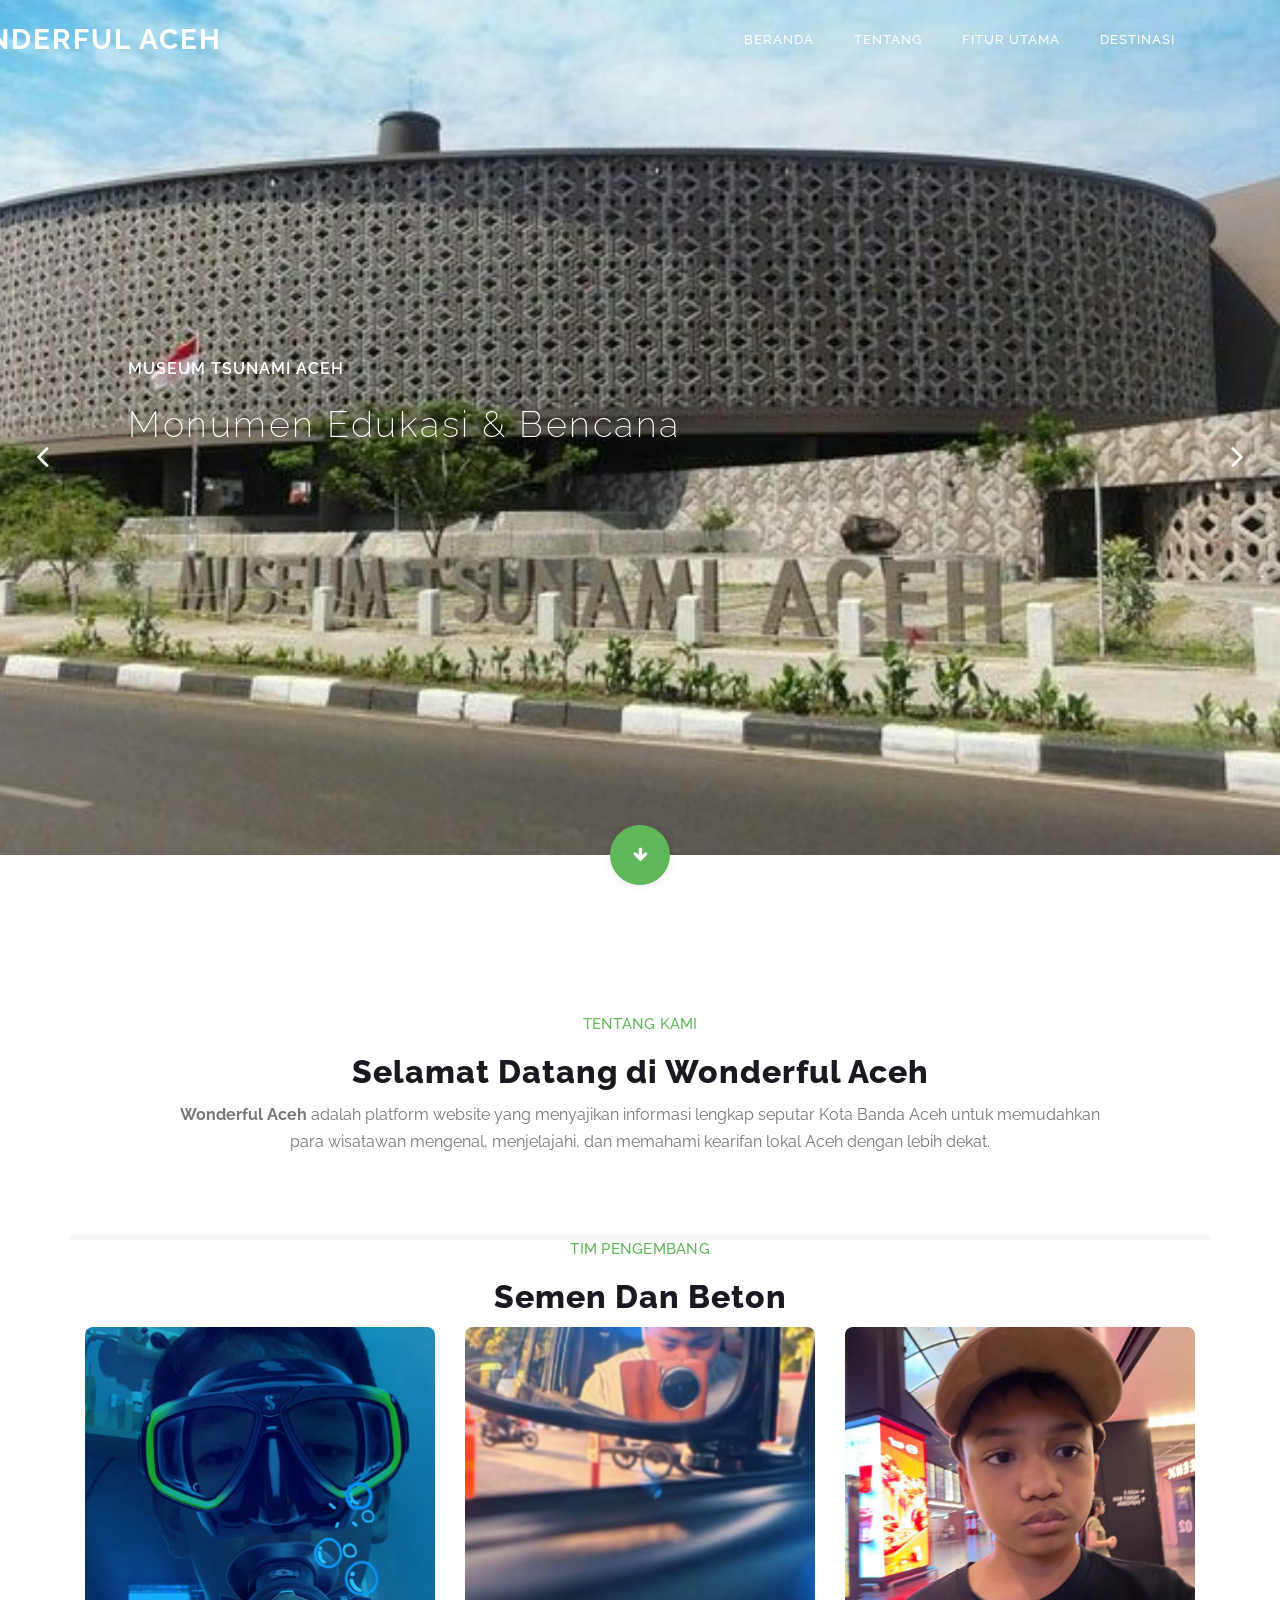
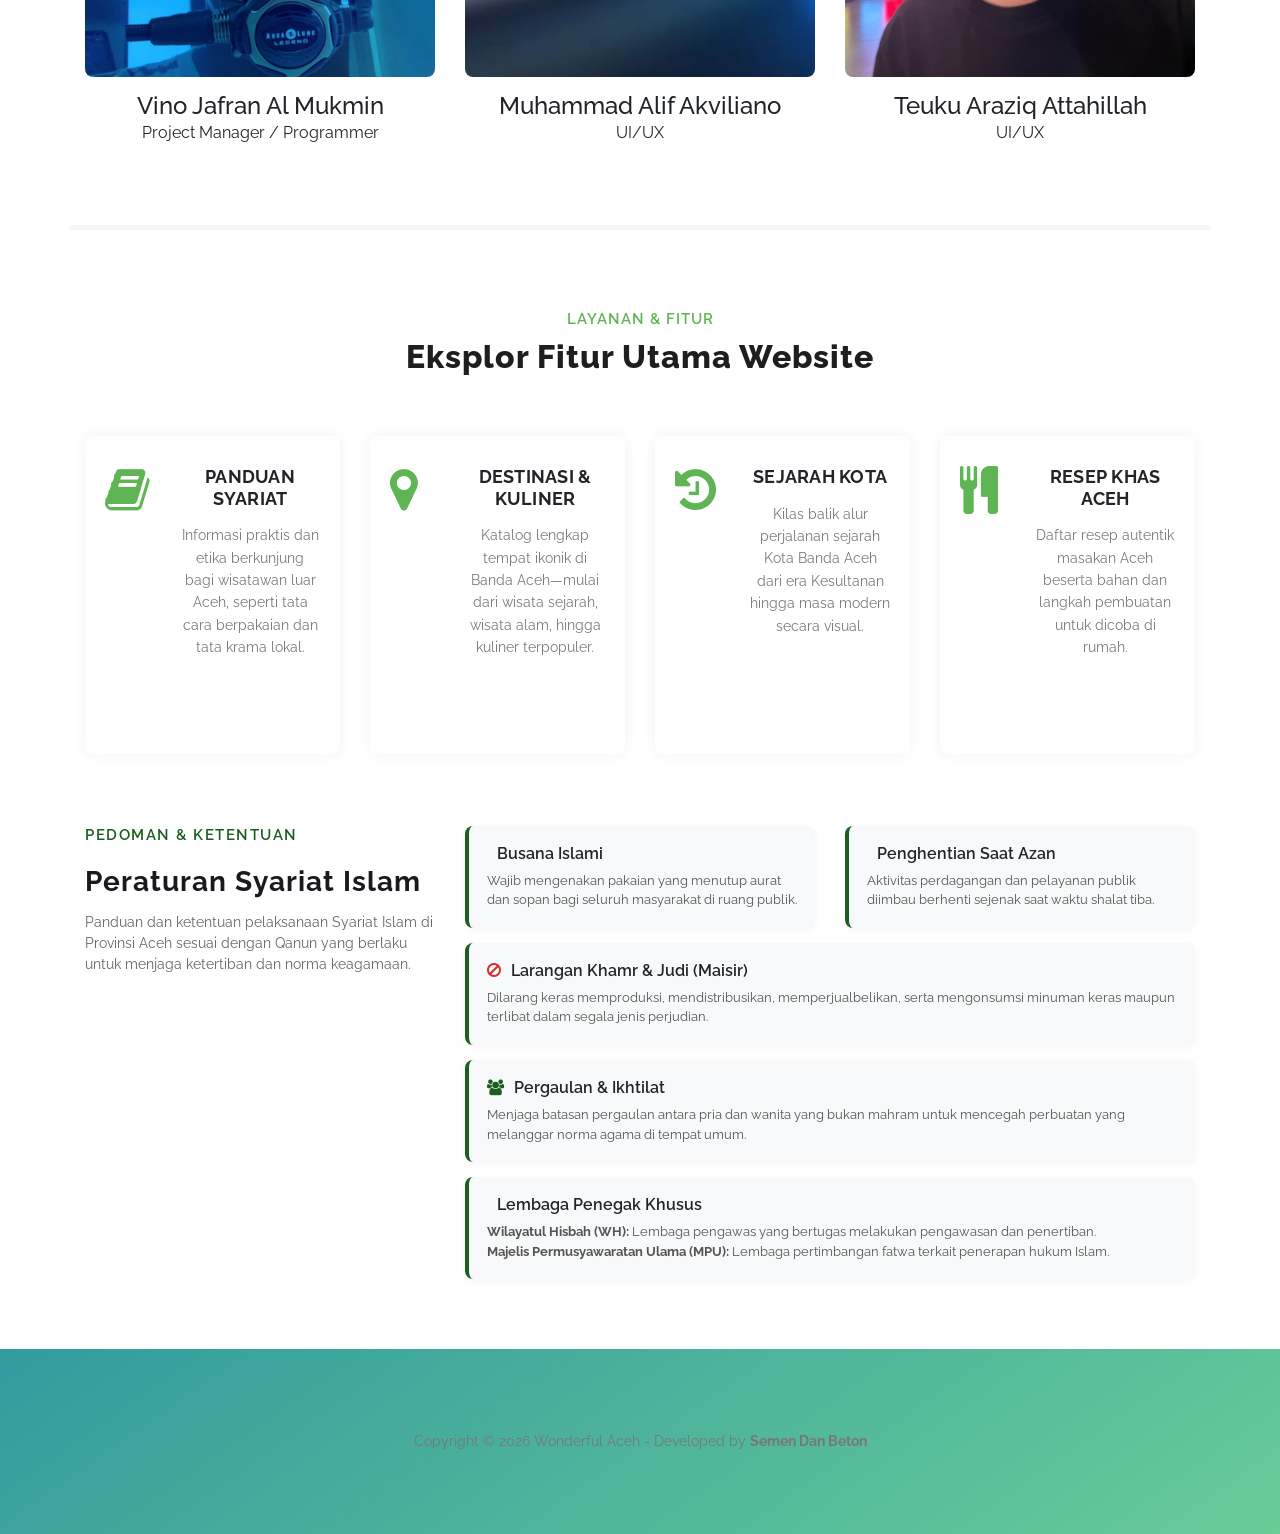
==== templatemo_543_breezed/index.html @ d7847ac1 "wonderfull-aceh" ====
<!DOCTYPE html>
<html lang="id">

  <head>
    <meta charset="utf-8">
    <meta name="viewport" content="width=device-width, initial-scale=1, shrink-to-fit=no">
    <meta name="description" content="Platform informasi pariwisata, sejarah, dan kearifan lokal Kota Banda Aceh.">
    <meta name="author" content="Semen Dan Beton">
    <link href="https://fonts.googleapis.com/css?family=Raleway:100,200,300,400,500,600,700,800,900&display=swap" rel="stylesheet">

    <title>Wonderful Aceh - Indonesia</title>

    <!-- Additional CSS Files -->
    <link rel="stylesheet" type="text/css" href="assets/css/bootstrap.min.css">
    <link rel="stylesheet" type="text/css" href="assets/css/font-awesome.css">
    <link rel="stylesheet" href="assets/css/templatemo-breezed.css">
    <link rel="stylesheet" href="assets/css/owl-carousel.css">
    <link rel="stylesheet" href="assets/css/lightbox.css">
  </head>
    
  <body>
    
    <!-- ***** Preloader Start ***** -->
    <div id="preloader">
        <div class="jumper">
            <div></div>
            <div></div>
            <div></div>
        </div>
    </div>  
    <!-- ***** Preloader End ***** -->
    
    <!-- ***** Header Area Start ***** -->
    <header class="header-area header-sticky">
        <div class="container">
            <div class="row">
                <div class="col-12">
                    <nav class="main-nav">
                        <!-- ***** Logo Start ***** -->
                        <a href="index.html" class="logo">
                            WONDERFUL ACEH
                        </a>
                        <!-- ***** Logo End ***** -->

                        <!-- ***** Nav Start ***** -->
                        <ul class="nav">
                            <li class="scroll-to-section"><a href="#top" class="active">Beranda</a></li>
                            <li class="scroll-to-section"><a href="#about">Tentang</a></li>
                            <li class="scroll-to-section"><a href="#features">Fitur Utama</a></li>
                            <li class="scroll-to-section"><a href="#projects">Destinasi</a></li>
                        </ul>        
                        <a class='menu-trigger'>
                            <span>Menu</span>
                        </a>
                        <!-- ***** Nav End ***** -->
                    </nav>
                </div>
            </div>
        </div>
    </header>
    <!-- ***** Header Area End ***** -->

    <!-- ***** Main Banner Area Start ***** -->
    <div class="main-banner header-text" id="top">
        <div class="Modern-Slider">
          <!-- Item 1 -->
          <div class="item">
            <div class="img-fill">
                <img src="assets/images/musium tsunami.jpg" alt="Museum Tsunami Aceh">
                <div class="text-content">
                  <h3>Museum Tsunami Aceh</h3>
                  <h5>Monumen Edukasi & Bencana</h5>
                </div>
            </div>
          </div>
          <!-- Item 2 -->
          <div class="item">
            <div class="img-fill">
                <img src="assets/images/Pulau Weh (1).jpg" alt="Wisata Bahari Aceh">
                <div class="text-content">
                  <h3>Pesona Bahari</h3>
                  <h5>Keindahan Alam Serambi Mekkah</h5>
                </div>
            </div>
          </div>
          <!-- Item 3 -->
          <div class="item">
            <div class="img-fill">
                <img src="assets/images/Masjid-Raya-Baiturrahman-Aceh.jpg" alt="Masjid Raya Baiturrahman">
                <div class="text-content">
                  <h3>Masjid Raya Baiturrahman</h3>
                  <h5>Ikon Sejarah & Wisata Religi</h5>
                </div>
            </div>
          </div>
        </div>
    </div>
    <div class="scroll-down scroll-to-section"><a href="#about"><i class="fa fa-arrow-down"></i></a></div>
    <!-- ***** Main Banner Area End ***** -->

    <!-- ***** About Area Starts ***** -->
    <section class="section" id="about">
        <div class="container">
            <div class="row">
                <div class="col-lg-10 col-md-10 col-xs-12 offset-lg-1 offset-md-1">
                    <div class="right-text-content" style="text-align: center;">
                        <div class="section-heading">
                            <h6>Tentang Kami</h6>
                            <h2>Selamat Datang di Wonderful Aceh</h2>
                        </div>
                        <p><strong>Wonderful Aceh</strong> adalah platform website yang menyajikan informasi lengkap seputar Kota Banda Aceh untuk memudahkan para wisatawan mengenal, menjelajahi, dan memahami kearifan lokal Aceh dengan lebih dekat.</p>
                    </div>
                </div>
            </div>
        </div>

         <div class="container">
        <div class="row">
            <div class="col-lg-12">
                <div class="section-heading text-center">
                    <h6>Tim Pengembang</h6>
                    <h2>Semen Dan Beton</h2>
                </div>
            </div>
            
            <!-- Member 1 -->
            <div class="col-lg-4 col-md-4 col-sm-12">
                <div class="team-item text-center">
                    <div class="team-thumb">
                        <img src="assets/images/vino1.jpg" alt="Vino Jafran Al Mukmin">
                    </div>
                    <div class="team-content" style="margin-top: 15px;">
                        <h4>Vino Jafran Al Mukmin</h4>
                        <span>Project Manager / Programmer</span>
                    </div>
                </div>
            </div>

            <!-- Member 2 -->
            <div class="col-lg-4 col-md-4 col-sm-12">
                <div class="team-item text-center">
                    <div class="team-thumb">
                        <img src="assets/images/alif.jpg" alt="Muhammad Alif Akviliano">
                    </div>
                    <div class="team-content" style="margin-top: 15px;">
                        <h4>Muhammad Alif Akviliano</h4>
                        <span>UI/UX </span>
                    </div>
                </div>
            </div>

            <!-- Member 3 -->
            <div class="col-lg-4 col-md-4 col-sm-12">
                <div class="team-item text-center">
                    <div class="team-thumb">
                        <img src="assets/images/araziq.jpg" alt="Teuku Araziq Attahillah">
                    </div>
                    <div class="team-content" style="margin-top: 15px;">
                        <h4>Teuku Araziq Attahillah</h4>
                        <span>UI/UX</span>
                    </div>
                </div>
            </div>

        </div>
    </div>

    </section>
    <!-- ***** About Area Ends ***** -->

    <!-- ***** Features Section Start ***** -->
   <!-- ***** Features Section Start ***** -->
<section class="section" id="features" style="padding: 80px 0;">
    <div class="container">
        <!-- Judul Seksi -->
        <div class="row">
            <div class="col-lg-12">
                <div class="section-heading text-center" style="margin-bottom: 60px;">
                    <h6 style="color: #5fb454; text-transform: uppercase; font-weight: 600; letter-spacing: 1px;">LAYANAN & FITUR</h6>
                    <h2 style="font-size: 32px; font-weight: 800; color: #1e1e1e; margin-top: 10px;">Eksplor Fitur Utama Website</h2>
                </div>
            </div>
        </div>
        
        <!-- Kartu Fitur -->
        <div class="row">
            <!-- Fitur 1 -->
            <div class="col-lg-3 col-md-6 col-sm-12" style="margin-bottom: 30px;">
                <div class="features-item text-center" style="background: #fff; padding: 30px 20px; border-radius: 8px; box-shadow: 0px 0px 15px rgba(0,0,0,0.05); height: 100%;">
                    <div class="features-icon" style="margin-bottom: 20px;">
                        <i class="fa fa-book fa-3x" style="color: #5fb454;"></i>
                    </div>
                    <div class="features-content">
                        <h4 style="font-size: 18px; font-weight: 700; margin-bottom: 15px;">PANDUAN SYARIAT</h4>
                        <p style="font-size: 14px; color: #7a7a7a; line-height: 1.6;">Informasi praktis dan etika berkunjung bagi wisatawan luar Aceh, seperti tata cara berpakaian dan tata krama lokal.</p>
                    </div>
                </div>
            </div>

            <!-- Fitur 2 -->
            <div class="col-lg-3 col-md-6 col-sm-12" style="margin-bottom: 30px;">
                <div class="features-item text-center" style="background: #fff; padding: 30px 20px; border-radius: 8px; box-shadow: 0px 0px 15px rgba(0,0,0,0.05); height: 100%;">
                    <div class="features-icon" style="margin-bottom: 20px;">
                        <i class="fa fa-map-marker fa-3x" style="color: #5fb454;"></i>
                    </div>
                    <div class="features-content">
                        <h4 style="font-size: 18px; font-weight: 700; margin-bottom: 15px;">DESTINASI & KULINER</h4>
                        <p style="font-size: 14px; color: #7a7a7a; line-height: 1.6;">Katalog lengkap tempat ikonik di Banda Aceh—mulai dari wisata sejarah, wisata alam, hingga kuliner terpopuler.</p>
                    </div>
                </div>
            </div>

            <!-- Fitur 3 -->
            <div class="col-lg-3 col-md-6 col-sm-12" style="margin-bottom: 30px;">
                <div class="features-item text-center" style="background: #fff; padding: 30px 20px; border-radius: 8px; box-shadow: 0px 0px 15px rgba(0,0,0,0.05); height: 100%;">
                    <div class="features-icon" style="margin-bottom: 20px;">
                        <i class="fa fa-history fa-3x" style="color: #5fb454;"></i>
                    </div>
                    <div class="features-content">
                        <h4 style="font-size: 18px; font-weight: 700; margin-bottom: 15px;">SEJARAH KOTA</h4>
                        <p style="font-size: 14px; color: #7a7a7a; line-height: 1.6;">Kilas balik alur perjalanan sejarah Kota Banda Aceh dari era Kesultanan hingga masa modern secara visual.</p>
                    </div>
                </div>
            </div>

            <!-- Fitur 4 -->
            <div class="col-lg-3 col-md-6 col-sm-12" style="margin-bottom: 30px;">
                <div class="features-item text-center" style="background: #fff; padding: 30px 20px; border-radius: 8px; box-shadow: 0px 0px 15px rgba(0,0,0,0.05); height: 100%;">
                    <div class="features-icon" style="margin-bottom: 20px;">
                        <i class="fa fa-cutlery fa-3x" style="color: #5fb454;"></i>
                    </div>
                    <div class="features-content">
                        <h4 style="font-size: 18px; font-weight: 700; margin-bottom: 15px;">RESEP KHAS ACEH</h4>
                        <p style="font-size: 14px; color: #7a7a7a; line-height: 1.6;">Daftar resep autentik masakan Aceh beserta bahan dan langkah pembuatan untuk dicoba di rumah.</p>
                    </div>
                </div>
            </div>

        </div>
    </div>
</section>
<!-- ***** Features Section End ***** -->      
    <!-- ***** Features Section End ***** -->

    <!-- ***** Team Section Starts ***** -->
   <!-- ***** Team Section Starts ***** -->
<section class="section" id="team">
   
</section>
<!-- ***** Team Section Ends ***** -->
    <!-- ***** Team Section Ends ***** -->
    
   
    <!-- ***** Peraturan Syariat Area Starts ***** -->
<section class="section" id="peraturan-syariat" style="padding: 40px 0; margin-top: -78px; margin-bottom: 15px;">
    <div class="container">
        <div class="row">
            <!-- Sisi Kiri: Judul dan Penjelasan -->
            <div class="col-lg-4 col-md-4 col-xs-12">
                <div class="left-text-content" style="margin-bottom: 20px;">
                    <div class="section-heading">
                        <h6 style="text-transform: uppercase; letter-spacing: 1.5px; font-weight: 600; color: #1b5e20; margin-bottom: 8px;">
                            Pedoman & Ketentuan
                        </h6>
                        <h2 style="font-size: 28px; font-weight: 700; margin-bottom: 12px; line-height: 1.3;">
                            Peraturan Syariat Islam
                        </h2>
                        <p style="color: #666; line-height: 1.5; font-size: 14px;">
                            Panduan dan ketentuan pelaksanaan Syariat Islam di Provinsi Aceh sesuai dengan Qanun yang berlaku untuk menjaga ketertiban dan norma keagamaan.
                        </p>
                    </div>
                </div>
            </div>

            <!-- Sisi Kanan: Kartu Informasi Peraturan -->
            <div class="col-lg-8 col-md-8 col-xs-12">
                <div class="syariat-rules-content">
                    <div class="row">
                        <!-- Poin 1 -->
                        <div class="col-md-6 col-sm-12" style="margin-bottom: 15px;">
                            <div class="rule-box" style="background: #f8f9fa; border-radius: 8px; padding: 18px; height: 100%; border-left: 4px solid #1b5e20; box-shadow: 0 2px 6px rgba(0,0,0,0.04);">
                                <h4 style="font-size: 16px; font-weight: 600; margin-bottom: 8px; display: flex; align-items: center; gap: 10px;">
                                    <i class="fa fa-user-shield" style="color: #1b5e20;"></i> Busana Islami
                                </h4>
                                <p style="color: #555; font-size: 13px; margin: 0; line-height: 1.5;">
                                    Wajib mengenakan pakaian yang menutup aurat dan sopan bagi seluruh masyarakat di ruang publik.
                                </p>
                            </div>
                        </div>

                        <!-- Poin 2 -->
                        <div class="col-md-6 col-sm-12" style="margin-bottom: 15px;">
                            <div class="rule-box" style="background: #f8f9fa; border-radius: 8px; padding: 18px; height: 100%; border-left: 4px solid #1b5e20; box-shadow: 0 2px 6px rgba(0,0,0,0.04);">
                                <h4 style="font-size: 16px; font-weight: 600; margin-bottom: 8px; display: flex; align-items: center; gap: 10px;">
                                    <i class="fa fa-clock" style="color: #1b5e20;"></i> Penghentian Saat Azan
                                </h4>
                                <p style="color: #555; font-size: 13px; margin: 0; line-height: 1.5;">
                                    Aktivitas perdagangan dan pelayanan publik diimbau berhenti sejenak saat waktu shalat tiba.
                                </p>
                            </div>
                        </div>

                        <!-- Poin 3 -->
                        <div class="col-lg-12 col-md-12" style="margin-bottom: 15px;">
                            <div class="rule-box" style="background: #f8f9fa; border-radius: 8px; padding: 18px; border-left: 4px solid #1b5e20; box-shadow: 0 2px 6px rgba(0,0,0,0.04);">
                                <h4 style="font-size: 16px; font-weight: 600; margin-bottom: 8px; display: flex; align-items: center; gap: 10px;">
                                    <i class="fa fa-ban" style="color: #d32f2f;"></i> Larangan Khamr & Judi (Maisir)
                                </h4>
                                <p style="color: #555; font-size: 13px; margin: 0; line-height: 1.5;">
                                    Dilarang keras memproduksi, mendistribusikan, memperjualbelikan, serta mengonsumsi minuman keras maupun terlibat dalam segala jenis perjudian.
                                </p>
                            </div>
                        </div>

                        <!-- Poin 4 -->
                        <div class="col-lg-12 col-md-12" style="margin-bottom: 15px;">
                            <div class="rule-box" style="background: #f8f9fa; border-radius: 8px; padding: 18px; border-left: 4px solid #1b5e20; box-shadow: 0 2px 6px rgba(0,0,0,0.04);">
                                <h4 style="font-size: 16px; font-weight: 600; margin-bottom: 8px; display: flex; align-items: center; gap: 10px;">
                                    <i class="fa fa-users" style="color: #1b5e20;"></i> Pergaulan & Ikhtilat
                                </h4>
                                <p style="color: #555; font-size: 13px; margin: 0; line-height: 1.5;">
                                    Menjaga batasan pergaulan antara pria dan wanita yang bukan mahram untuk mencegah perbuatan yang melanggar norma agama di tempat umum.
                                </p>
                            </div>
                        </div>

                        <!-- Poin 5 -->
                        <div class="col-lg-12 col-md-12" style="margin-bottom: 15px;">
                            <div class="rule-box" style="background: #f8f9fa; border-radius: 8px; padding: 18px; border-left: 4px solid #1b5e20; box-shadow: 0 2px 6px rgba(0,0,0,0.04);">
                                <h4 style="font-size: 16px; font-weight: 600; margin-bottom: 8px; display: flex; align-items: center; gap: 10px;">
                                    <i class="fa fa-building-columns" style="color: #1b5e20;"></i> Lembaga Penegak Khusus
                                </h4>
                                <p style="color: #555; font-size: 13px; margin: 0; line-height: 1.5;">
                                    <b>Wilayatul Hisbah (WH):</b> Lembaga pengawas yang bertugas melakukan pengawasan dan penertiban.<br>
                                    <b>Majelis Permusyawaratan Ulama (MPU):</b> Lembaga pertimbangan fatwa terkait penerapan hukum Islam.
                                </p>
                            </div>
                        </div>

                    </div>
                </div>
            </div>
        </div>
    </div>
</section>
<!-- ***** Peraturan Syariat Area Ends ***** -->
    
    
    <!-- ***** Footer Start ***** -->
    <footer>
        <div class="container">
            <div class="row">
                <div class="col-lg-12 text-center">
                    <p>Copyright &copy; 2026 Wonderful Aceh - Developed by <strong>Semen Dan Beton</strong></p>
                </div>
            </div>
        </div>
    </footer>

    <!-- jQuery & JavaScript Files -->
    <script src="assets/js/jquery-2.1.0.min.js"></script>
    <script src="assets/js/popper.js"></script>
    <script src="assets/js/bootstrap.min.js"></script>
    <script src="assets/js/owl-carousel.js"></script>
    <script src="assets/js/scrollreveal.min.js"></script>
    <script src="assets/js/waypoints.min.js"></script>
    <script src="assets/js/jquery.counterup.min.js"></script>
    <script src="assets/js/imgfix.min.js"></script> 
    <script src="assets/js/slick.js"></script> 
    <script src="assets/js/lightbox.js"></script> 
    <script src="assets/js/isotope.js"></script> 
    <script src="assets/js/custom.js"></script>

  </body>
</html>
---- templatemo_543_breezed/assets/css/templatemo-breezed.css ----
@import url("https://fonts.googleapis.com/css?family=Poppins:100,200,300,400,500,600,700,800,900");

html, body, div, span, applet, object, iframe, h1, h2, h3, h4, h5, h6, p, blockquote, div
pre, a, abbr, acronym, address, big, cite, code, del, dfn, em, font, img, ins, kbd, q,
s, samp, small, strike, strong, sub, sup, tt, var, b, u, i, center, dl, dt, dd, ol, ul, li,
figure, header, nav, section, article, aside, footer, figcaption {
  margin: 0;
  padding: 0;
  border: 0;
  outline: 0;
}

.clearfix:after {
  content: ".";
  display: block;
  clear: both;
  visibility: hidden;
  line-height: 0;
  height: 0;
}

.clearfix {
  display: inline-block;
}

html[xmlns] .clearfix {
  display: block;
}

* html .clearfix {
  height: 1%;
}

ul, li {
  padding: 0;
  margin: 0;
  list-style: none;
}

header, nav, section, article, aside, footer, hgroup {
  display: block;
}

* {
  box-sizing: border-box;
}

html, body {
  font-family: 'Raleway', sans-serif;
  font-weight: 400;
  background-color: #fff;
  font-size: 16px;
  -ms-text-size-adjust: 100%;
  -webkit-font-smoothing: antialiased;
  -moz-osx-font-smoothing: grayscale;
}

a {
  text-decoration: none !important;
}

h1, h2, h3, h4, h5, h6 {
  margin-top: 0px;
  margin-bottom: 0px;
}

ul {
  margin-bottom: 0px;
}

p {
  font-size: 14px;
  line-height: 25px;
  color: #777;
}

/* 
---------------------------------------------
global styles
--------------------------------------------- 
*/
html,
body {
  background: #fff;
  font-family: 'Raleway', sans-serif;
}

::selection {
  background: #5fb759;
  color: #fff;
}

::-moz-selection {
  background: #5fb759;
  color: #fff;
}

@media (max-width: 900px) {
  html, body {
    overflow-x: hidden;
  }
  .mobile-top-fix {
    margin-top: 30px;
    margin-bottom: 0px;
  }
  .mobile-bottom-fix {
    margin-bottom: 30px;
  }
  .mobile-bottom-fix-big {
    margin-bottom: 60px;
  }
}

a.main-stroked-button {
  font-size: 13px;
  border-radius: 25px;
  padding: 11px 25px;
  background-color: transparent;
  border: 2px solid #fff;
  text-transform: uppercase;
  color: #fff;
  font-weight: 600;
  letter-spacing: 1px;
  -webkit-transition: all 0.3s ease 0s;
  -moz-transition: all 0.3s ease 0s;
  -o-transition: all 0.3s ease 0s;
  transition: all 0.3s ease 0s;
}

a.main-stroked-button:hover {
  background-color: #fff;
  color: #5fb759;
}

a.main-filled-button {
  font-size: 13px;
  border-radius: 25px;
  padding: 13px 25px;
  background-color: #fff;
  text-transform: uppercase;
  color: #5fb759;
  font-weight: 600;
  letter-spacing: 1px;
  -webkit-transition: all 0.3s ease 0s;
  -moz-transition: all 0.3s ease 0s;
  -o-transition: all 0.3s ease 0s;
  transition: all 0.3s ease 0s;
}

a.main-filled-button:hover {
  color: #fff;
  background-color: #5fb759;
}

a.main-button-icon {
  font-size: 13px;
  border-radius: 25px;
  padding: 13px 25px;
  background-color: #5fb759;
  text-transform: uppercase;
  color: #fff;
  font-weight: 600;
  letter-spacing: 1px;
  -webkit-transition: all 0.3s ease 0s;
  -moz-transition: all 0.3s ease 0s;
  -o-transition: all 0.3s ease 0s;
  transition: all 0.3s ease 0s;
}

a.main-button-icon i {
  margin-left: 5px;
  -webkit-transition: all 0.3s ease-in-out 0s;
  -moz-transition: all 0.3s ease-in-out 0s;
  -o-transition: all 0.3s ease-in-out 0s;
  transition: all 0.3s ease-in-out 0s;
}

a.main-button-icon:hover i {
  padding-left: 5px;
}

button.main-button {
  outline: none;
  border: none;
  cursor: pointer;
  font-size: 13px;
  border-radius: 25px;
  padding: 10px 25px;
  background-color: #fff;
  text-transform: uppercase;
  color: #5fb759;
  font-weight: 600;
  letter-spacing: 1px;
  -webkit-transition: all 0.3s ease 0s;
  -moz-transition: all 0.3s ease 0s;
  -o-transition: all 0.3s ease 0s;
  transition: all 0.3s ease 0s;
}

button.main-button:hover {
  color: #fff;
  background-color: #5fb759;
}

button.main-button-icon {
  border: none;
  outline: none;
  font-size: 13px;
  border-radius: 25px;
  padding: 13px 25px;
  background-color: #5fb759;
  text-transform: uppercase;
  color: #fff;
  font-weight: 600;
  letter-spacing: 1px;
  -webkit-transition: all 0.3s ease 0s;
  -moz-transition: all 0.3s ease 0s;
  -o-transition: all 0.3s ease 0s;
  transition: all 0.3s ease 0s;
}

button.main-button-icon i {
  margin-left: 5px;
  -webkit-transition: all 0.3s ease-in-out 0s;
  -moz-transition: all 0.3s ease-in-out 0s;
  -o-transition: all 0.3s ease-in-out 0s;
  transition: all 0.3s ease-in-out 0s;
}

button.main-button-icon:hover i {
  padding-left: 5px;
}

a.text-button-icon {
  text-transform: uppercase;
  color: #1e1e1e;
  font-size: 13px;
  font-weight: 600;
  letter-spacing: 1px;
  -webkit-transition: all 0.3s ease 0s;
  -moz-transition: all 0.3s ease 0s;
  -o-transition: all 0.3s ease 0s;
  transition: all 0.3s ease 0s;
}

a.text-button-icon i {
  margin-left: 5px;
  -webkit-transition: all 0.3s ease-in-out 0s;
  -moz-transition: all 0.3s ease-in-out 0s;
  -o-transition: all 0.3s ease-in-out 0s;
  transition: all 0.3s ease-in-out 0s;
}

a.text-button-icon:hover {
  color: #5fb759;
}

a.text-button-icon:hover i {
  padding-left: 5px;
}


.section-heading h6 {
  font-size: 15px;
  font-weight: 500;
  text-transform: uppercase;
  letter-spacing: 0.25px;
  margin-top: 0px;
  margin-bottom: 0px;
  color: #191a20;
}

.section-heading h2 {
  font-size: 32px;
  font-weight: 800;
  letter-spacing: 1px;
  margin-top: 20px;
  margin-bottom: 0px;
  color: #191a20;
}


/* 
---------------------------------------------
header
--------------------------------------------- 
*/

.background-header {
  background-color: #fff;
  height: 80px!important;
  position: fixed!important;
  top: 0px;
  left: 0px;
  right: 0px;
  box-shadow: 0px 0px 10px rgba(0,0,0,0.15)!important;
}

.background-header .logo,
.background-header .main-nav .nav li a {
  color: #1e1e1e!important;
}

.background-header .main-nav .nav li:hover a {
  color: #5fb759!important;
}

.background-header .nav li a.active {
  color: #5fb759!important;
}

.header-area {
  position: absolute;
  top: 0px;
  left: 0px;
  right: 0px;
  z-index: 100;
  height: 100px;
  -webkit-transition: all .5s ease 0s;
  -moz-transition: all .5s ease 0s;
  -o-transition: all .5s ease 0s;
  transition: all .5s ease 0s;
}

.header-area .main-nav {
  min-height: 80px;
  background: transparent;
}

.header-area .main-nav .logo {
  line-height: 80px;
  color: #fff;
  font-size: 28px;
  font-weight: 700;
  text-transform: uppercase;
  letter-spacing: 2px;
  float: left;
  -webkit-transition: all 0.3s ease 0s;
  -moz-transition: all 0.3s ease 0s;
  -o-transition: all 0.3s ease 0s;
  transition: all 0.3s ease 0s;
  margin-left: -150px;
  margin-top: 10; 
}


.header-area .main-nav .nav {
  float: right;
  margin-top: 27px;
  margin-right: 0px;
  background-color: transparent;
  -webkit-transition: all 0.3s ease 0s;
  -moz-transition: all 0.3s ease 0s;
  -o-transition: all 0.3s ease 0s;
  transition: all 0.3s ease 0s;
  position: relative;
  z-index: 999;
}

.header-area .main-nav .nav li {
  padding-left: 20px;
  padding-right: 20px;
}

.header-area .main-nav .nav .search-icon {
  float: right;
  margin-left: 15px;
}

.header-area .main-nav .nav .search-icon a {
  background-color: #fff;
  color: #5fb759;
  width: 40px;
  height: 40px;
  display: inline-block;
  text-align: center;
  line-height: 40px;
}

@media (max-width: 767px) {
  .header-area .main-nav .nav .search-icon {
    float: none;
    text-align: center;
    width: 100%;
    background-color: #fff;
    margin-left: 0px;
  }
}

.header-area .main-nav .nav .search-icon a:hover {
  opacity: 1;
  color: #5fb759!important;
}

.header-area .main-nav .nav li a {
  display: block;
  font-weight: 500;
  font-size: 13px;
  color: #7a7a7a;
  text-transform: uppercase;
  -webkit-transition: all 0.3s ease 0s;
  -moz-transition: all 0.3s ease 0s;
  -o-transition: all 0.3s ease 0s;
  transition: all 0.3s ease 0s;
  height: 40px;
  line-height: 40px;
  border: transparent;
  letter-spacing: 1px;
}

.header-area .main-nav .nav li a {
  color: #fff;
}

.header-area .main-nav .nav li:hover a,
.header-area .main-nav .nav li a.active {
  color: #fff!important;
  opacity: 0.5;
}

.background-header .main-nav .nav li:hover a,
.background-header .main-nav .nav li a.active {
  color: #5fb759!important;
  opacity: 1;
}

.header-area .main-nav .nav li.submenu {
  position: relative;
  padding-right: 35px;
}

.header-area .main-nav .nav li.submenu:after {
  font-family: FontAwesome;
  content: "\f107";
  font-size: 12px;
  color: #fff;
  position: absolute;
  right: 18px;
  top: 12px;
}

.background-header .main-nav .nav li.submenu:after {
  color: #7a7a7a;
}

.header-area .main-nav .nav li.submenu ul {
  position: absolute;
  width: 200px;
  box-shadow: 0 2px 28px 0 rgba(0, 0, 0, 0.06);
  overflow: hidden;
  top: 40px;
  opacity: 0;
  transform: translateY(+2em);
  visibility: hidden;
  z-index: -1;
  transition: all 0.3s ease-in-out 0s, visibility 0s linear 0.3s, z-index 0s linear 0.01s;
}

.header-area .main-nav .nav li.submenu ul li {
  margin-left: 0px;
  padding-left: 0px;
  padding-right: 0px;
}

.header-area .main-nav .nav li.submenu ul li a {
  opacity: 1;
  display: block;
  background: #fff;
  color: #7a7a7a!important;
  padding-left: 20px;
  height: 40px;
  line-height: 40px;
  -webkit-transition: all 0.3s ease 0s;
  -moz-transition: all 0.3s ease 0s;
  -o-transition: all 0.3s ease 0s;
  transition: all 0.3s ease 0s;
  position: relative;
  font-size: 13px;
  border-bottom: 1px solid #f5f5f5;
}

.header-area .main-nav .nav li.submenu ul li a:hover {
  background: #fff;
  color: #5fb759!important;
  padding-left: 25px;
}

.header-area .main-nav .nav li.submenu ul li a:hover:before {
  width: 3px;
}

.header-area .main-nav .nav li.submenu:hover ul {
  visibility: visible;
  opacity: 1;
  z-index: 1;
  transform: translateY(0%);
  transition-delay: 0s, 0s, 0.3s;
}

.header-area .main-nav .menu-trigger {
  cursor: pointer;
  display: block;
  position: absolute;
  top: 23px;
  width: 32px;
  height: 40px;
  text-indent: -9999em;
  z-index: 99;
  right: 40px;
  display: none;
}

.header-area .main-nav .menu-trigger span,
.header-area .main-nav .menu-trigger span:before,
.header-area .main-nav .menu-trigger span:after {
  -moz-transition: all 0.4s;
  -o-transition: all 0.4s;
  -webkit-transition: all 0.4s;
  transition: all 0.4s;
  background-color: #1e1e1e;
  display: block;
  position: absolute;
  width: 30px;
  height: 2px;
  left: 0;
}

.background-header .main-nav .menu-trigger span,
.background-header .main-nav .menu-trigger span:before,
.background-header .main-nav .menu-trigger span:after {
  background-color: #1e1e1e;
}

.header-area .main-nav .menu-trigger span:before,
.header-area .main-nav .menu-trigger span:after {
  -moz-transition: all 0.4s;
  -o-transition: all 0.4s;
  -webkit-transition: all 0.4s;
  transition: all 0.4s;
  background-color: #1e1e1e;
  display: block;
  position: absolute;
  width: 30px;
  height: 2px;
  left: 0;
  width: 75%;
}

.background-header .main-nav .menu-trigger span:before,
.background-header .main-nav .menu-trigger span:after {
  background-color: #1e1e1e;
}

.header-area .main-nav .menu-trigger span:before,
.header-area .main-nav .menu-trigger span:after {
  content: "";
}

.header-area .main-nav .menu-trigger span {
  top: 16px;
}

.header-area .main-nav .menu-trigger span:before {
  -moz-transform-origin: 33% 100%;
  -ms-transform-origin: 33% 100%;
  -webkit-transform-origin: 33% 100%;
  transform-origin: 33% 100%;
  top: -10px;
  z-index: 10;
}

.header-area .main-nav .menu-trigger span:after {
  -moz-transform-origin: 33% 0;
  -ms-transform-origin: 33% 0;
  -webkit-transform-origin: 33% 0;
  transform-origin: 33% 0;
  top: 10px;
}

.header-area .main-nav .menu-trigger.active span,
.header-area .main-nav .menu-trigger.active span:before,
.header-area .main-nav .menu-trigger.active span:after {
  background-color: transparent;
  width: 100%;
}

.header-area .main-nav .menu-trigger.active span:before {
  -moz-transform: translateY(6px) translateX(1px) rotate(45deg);
  -ms-transform: translateY(6px) translateX(1px) rotate(45deg);
  -webkit-transform: translateY(6px) translateX(1px) rotate(45deg);
  transform: translateY(6px) translateX(1px) rotate(45deg);
  background-color: #1e1e1e;
}

.background-header .main-nav .menu-trigger.active span:before {
  background-color: #1e1e1e;
}

.header-area .main-nav .menu-trigger.active span:after {
  -moz-transform: translateY(-6px) translateX(1px) rotate(-45deg);
  -ms-transform: translateY(-6px) translateX(1px) rotate(-45deg);
  -webkit-transform: translateY(-6px) translateX(1px) rotate(-45deg);
  transform: translateY(-6px) translateX(1px) rotate(-45deg);
  background-color: #1e1e1e;
}

.background-header .main-nav .menu-trigger.active span:after {
  background-color: #1e1e1e;
}

.header-area.header-sticky {
  min-height: 80px;
}

.header-area.header-sticky .nav {
  margin-top: 20px !important;
}

.header-area.header-sticky .nav li a.active {
  color: #5fb759;
}

@media (max-width: 1200px) {
  .header-area .main-nav .nav li {
    padding-left: 12px;
    padding-right: 12px;
  }
  .header-area .main-nav:before {
    display: none;
  }
}

@media (max-width: 767px) {
  .header-area .main-nav .logo {
    color: #1e1e1e;
  }
  .header-area.header-sticky .nav li a:hover,
  .header-area.header-sticky .nav li a.active {
    color: #5fb759!important;
    opacity: 1;
  }
  .header-area.header-sticky .nav li.search-icon a {
    width: 100%;
  }
  .header-area {
    background-color: #f7f7f7;
    padding: 0px 15px;
    height: 80px;
    box-shadow: none;
    text-align: center;
  }
  .header-area .container {
    padding: 0px;
  }
  .header-area .logo {
    margin-left: 10px;
  }
  .header-area .menu-trigger {
    display: block !important;
  }
  .header-area .main-nav {
    overflow: hidden;
  }
  .header-area .main-nav .nav {
    float: none;
    width: 100%;
    display: none;
    -webkit-transition: all 0s ease 0s;
    -moz-transition: all 0s ease 0s;
    -o-transition: all 0s ease 0s;
    transition: all 0s ease 0s;
    margin-left: 0px;
  }
  .header-area .main-nav .nav li:first-child {
    border-top: 1px solid #eee;
  }
  .header-area.header-sticky .nav {
    margin-top: 80px !important;
  }
  .header-area .main-nav .nav li {
    width: 100%;
    background: #fff;
    border-bottom: 1px solid #eee;
    padding-left: 0px !important;
    padding-right: 0px !important;
  }
  .header-area .main-nav .nav li a {
    height: 50px !important;
    line-height: 50px !important;
    padding: 0px !important;
    border: none !important;
    background: #f7f7f7 !important;
    color: #191a20 !important;
  }
  .header-area .main-nav .nav li a:hover {
    background: #eee !important;
    color: #5fb759!important;
  }
  .header-area .main-nav .nav li.submenu ul {
    position: relative;
    visibility: inherit;
    opacity: 1;
    z-index: 1;
    transform: translateY(0%);
    transition-delay: 0s, 0s, 0.3s;
    top: 0px;
    width: 100%;
    box-shadow: none;
    height: 0px;
  }
  .header-area .main-nav .nav li.submenu ul li a {
    font-size: 12px;
    font-weight: 400;
  }
  .header-area .main-nav .nav li.submenu ul li a:hover:before {
    width: 0px;
  }
  .header-area .main-nav .nav li.submenu ul.active {
    height: auto !important;
  }
  .header-area .main-nav .nav li.submenu:after {
    color: #3B566E;
    right: 25px;
    font-size: 14px;
    top: 15px;
  }
  .header-area .main-nav .nav li.submenu:hover ul, .header-area .main-nav .nav li.submenu:focus ul {
    height: 0px;
  }
}

@media (min-width: 767px) {
  .header-area .main-nav .nav {
    display: flex !important;
  }
}


/* 
---------------------------------------------
banner
--------------------------------------------- 
*/
/* ==== Main CSS === */
.img-fill {
  width: 100%;
  height: 100%; /* Pastikan placeholder memiliki tinggi yang jelas */
  display: block;
  overflow: hidden;
  position: relative;
}

.img-fill img {
  width: 100%;
  height: 100%;
  object-fit: cover; /* Menjaga rasio gambar agar tidak gepeng/distorsi */
  object-position: center; /* Memastikan bagian tengah gambar tetap terlihat */
  display: block;
}



*,
*:before,
*:after {
  -webkit-box-sizing: border-box;
  box-sizing: border-box;
  -webkit-font-smoothing: antialiased;
  -moz-osx-font-smoothing: grayscale;
}

.Grid1k {
  padding: 0 15px;
  max-width: 1200px;
  margin: auto;
}

.blocks-box,
.slick-slider {
  margin: 0;
  padding: 0!important;
}

.slick-slide {
  float: left /* If RTL Make This Right */ ;
  padding: 0;
}

/* ==== Slider Style === */
.Modern-Slider .item .img-fill{
  height:95vh;
  background:#000;
}

.Modern-Slider .item .info > div{
  display:inline-block!important;
  vertical-align:middle;
}

.Modern-Slider .NextArrow{
  position:absolute;
  top:50%;
  right:30px;
  border:0 none;
  background-color: transparent;
  text-align:center;
  font-size: 36px;
  font-family: 'FontAwesome';
  color:#FFF;
  z-index:5;
  outline: none;
}

.Modern-Slider .NextArrow:before{
  content:'\f105';
}

.Modern-Slider .PrevArrow {
  position:absolute;
  top:50%;
  left:30px;
  border:0 none;
  background-color: transparent;
  text-align:center;
  font-size: 36px;
  font-family: 'FontAwesome';
  color:#FFF;
  z-index:5;
  outline: none;
}

.Modern-Slider .PrevArrow:before{
  content:'\f104';
}

.scroll-down {
  position: absolute;
  left: 50%;
  margin-top: -30px;
  margin-left: -30px;
  z-index: 10;
}

.scroll-down a {
  display: inline-block;
  background-color: #5fb759;
  width: 60px;
  height: 60px;
  text-align: center;
  line-height: 60px;
  border-radius: 50%;
  color: #fff;
  box-shadow: 0px 0px 10px rgba(0,0,0,0.1);
}

ul.slick-dots {
  display: none!important;
}

.Modern-Slider .text-content {
  width: 80%;
  position: absolute;
  top: 50%;
  left: 50%;
  transform: translate(-50%, -50%);
}

.Modern-Slider .item h3 {
  margin-bottom: 25px;
  font-size: 16px;
  text-transform: uppercase;
  font-weight: 600;
  letter-spacing: 1px;
  color:#FFF;
  animation:fadeOutRight 1s both;
}

.Modern-Slider .item h5 {
  margin-bottom: 50px;
  font-size: 36px;
  font-weight: 200;
  letter-spacing: 2.5px;
  color:#FFF;
  overflow:hidden;
  animation:fadeOutLeft 1s both;
}

.Modern-Slider .item a {
  margin: 0 5px;
}

.Modern-Slider .item.slick-active h3{
  animation:fadeInDown 1s both 1s;
}

.Modern-Slider .item.slick-active h5{
  animation:fadeInLeft 1s both 1.5s;
}

.Modern-Slider .item.slick-active{
  animation:Slick-FastSwipeIn 1s both;
}

.Modern-Slider .buttons {
  position: relative;
}

.Modern-Slider {background:#000;}


/* ==== Slick Slider Css Ruls === */
.slick-slider{position:relative;display:block;-webkit-user-select:none;-moz-user-select:none;-ms-user-select:none;user-select:none;-webkit-touch-callout:none;-khtml-user-select:none;-ms-touch-action:pan-y;touch-action:pan-y;-webkit-tap-highlight-color:transparent}
.slick-list{position:relative;display:block;overflow:hidden;margin:0;padding:0}
.slick-list:focus{outline:none}.slick-list.dragging{cursor:hand}
.slick-slider .slick-track,.slick-slider .slick-list{-webkit-transform:translate3d(0,0,0);-ms-transform:translate3d(0,0,0);transform:translate3d(0,0,0)}
.slick-track{position:relative;top:0;left:0;display:block}
.slick-track:before,.slick-track:after{display:table;content:''}.slick-track:after{clear:both}
.slick-loading .slick-track{visibility:hidden}
.slick-slide{display:none;float:left /* If RTL Make This Right */ ;height:100%;min-height:1px}
.slick-slide.dragging img{pointer-events:none}
.slick-initialized .slick-slide{display:block}
.slick-loading .slick-slide{visibility:hidden}
.slick-vertical .slick-slide{display:block;height:auto;border:1px solid transparent}

/*
---------------------------------------------
about
---------------------------------------------
*/

#about {
  padding: 120px 0px 0px 0px;
  position: relative;
  z-index: 9;
}

#about .container {
  border-bottom: 5px solid #f7f7f7;
  padding-bottom: 80px;
}

#about .section-heading {
  margin-bottom: 10px;
}

#about .section-heading h6 {
  color: #5fb759;
}

#about .service-item {
  margin-top: 30px;
}

#about .service-item img {
  float: left;
  margin-right: 15px;
  width: 46px;
  height: 46px;
}

#about .service-item h4 {
  font-size: 15px;
  font-weight: 700;
  text-transform: uppercase;
  letter-spacing: 0.25px;
  line-height: 46px;
}

#about a.main-button-icon {
  display: inline-block;
  margin-top: 60px;
}

#about .right-text-content {
  margin-top: 40px;
  
}

#about .right-text-content p {
  font-size: 16px;
  line-height: 27px;
  color: #777;
  
}


/*
---------------------------------------------
features
---------------------------------------------
*/

#features {
  padding-top: 80px;
  padding-bottom: 70px;
}

#features .features-item {
  margin-bottom: 50px;
}

.features-item .features-icon {
  float: left;
}

#features .features-content {
  margin-left: 75px;
}

.features-item .features-content h4 {
  font-size: 15px;
  font-weight: 700;
  text-transform: uppercase;
  letter-spacing: 0.25px;
  margin-bottom: 15px;
}

.features-item .features-content p {
  margin-bottom: 15px;
}



/*
---------------------------------------------
subscribe
---------------------------------------------
*/

#subscribe {
  padding: 80px 0px;
  background-image: url(../images/slide-02.jpg);
  background-position: center center;
  background-repeat: no-repeat;
  background-size: cover;
}

#subscribe .section-heading {
  text-align: center;
  color: #fff;
  margin-bottom: 25px;
}

#subscribe p {
  text-align: center;
  font-size: 16px;
  line-height: 27px;
  color: #fff;
  margin-bottom: 40px;
}

#subscribe input {
  width: 100%;
  height: 38px;
  border-radius: 19px;
  border: 1px solid #fff;
  background-color: transparent;
  padding: 0px 20px;
  font-size: 13px;
  color: #fff;
  outline: none;
}

.subscribe-form ::-webkit-input-placeholder { /* Edge */
  color: #fff;
}

.subscribe-form :-ms-input-placeholder { /* Internet Explorer 10-11 */
  color: #fff;
}

.subscribe-form ::placeholder {
  color: #fff;
}

@media (max-width: 767px) {
  #subscribe fieldset {
    text-align: center;
    margin-bottom: 20px;
  }
}

/*
--------------------------------------------
testimonials
--------------------------------------------
*/
#testimonials {
  margin-top: 120px;
  padding: 80px 0px;
  padding: 120px 0px;
  background-image: url(../images/slide-03.jpg);
  background-position: center center;
  background-repeat: no-repeat;
  background-size: cover;
}
#testimonials .section-heading {
  text-align: center;
  color: #fff;
  margin-bottom: 60px;
}

#testimonials .item {
  position: relative;
  text-align: center;
}

#testimonials .item h4 {
  font-size: 17px;
  font-weight: 700;
  text-transform: uppercase;
  color: #fff;
  letter-spacing: 1px;
  margin-top: 22px;
  margin-bottom: 7px;
}


#testimonials .item span {
  color: #fff;
  font-weight: 500;
  font-size: 13px;
  text-transform: uppercase;
  letter-spacing: 0.5px;
}

#testimonials .item .member-thumb {
  position: relative;
}

#testimonials .item .hover-effect {
  cursor: pointer;
  position: absolute;
  top: 0;
  bottom: 0;
  width: 100%;
  background-color: rgba(0,0,0,0.95);
  opacity: 0;
  visibility: hidden;
  -webkit-transition: all 0.5s ease 0s;
  -moz-transition: all 0.5s ease 0s;
  -o-transition: all 0.5s ease 0s;
  transition: all 0.5s ease 0s;
}

#testimonials .item .hover-content {
  position: absolute;
  top: 50%;
  left: 50%;
  transform: translate(-50%, -50%);
  width: 100%;
}

#testimonials .item:hover .hover-effect {
  opacity: 1;
  visibility: visible;
}

#testimonials .item .hover-effect ul li {
  display: inline-block;
  margin: 0px 5px;
}

#testimonials .item .hover-effect ul li a {
  width: 32px;
  height: 32px;
  display: inline-block;
  text-align: center;
  line-height: 32px;
  font-size: 14px;
  background-color: #fff;
  border-radius: 50%;
  color: #5fb759;
  -webkit-transition: all 0.3s ease 0s;
  -moz-transition: all 0.3s ease 0s;
  -o-transition: all 0.3s ease 0s;
  transition: all 0.3s ease 0s;
}

#testimonials .item .hover-effect ul li a:hover {
  color: #fff;
  background-color: #5fb759;
}

#testimonials .owl-carousel {
  padding-bottom: 60px;
}

.owl-dots {
  position: absolute;
  left: 50%;
  transform: translateX(-50%);
  bottom: 0;
}

.owl-dots .owl-dot {
  outline: none;
  height: 10px;
}

.owl-dots .owl-dot span {
  width: 8px;
  height: 8px;
  background-color: #fff;
  border-radius: 50%;
  display: inline-block;
  margin: 0px 5px;
  outline: none;
  -webkit-transition: all 0.2s ease 0s;
  -moz-transition: all 0.2s ease 0s;
  -o-transition: all 0.2s ease 0s;
  transition: all 0.2s ease 0s;
}

.owl-dots .active span {
  width: 10px;
  height: 10px;
  margin-bottom: -1px;
}





/* 
---------------------------------------------
contact
--------------------------------------------- 
*/

#contact-us .section-heading {
  margin-bottom: 50px;
}

#contact-us .section-heading h6 {
  color: #5fb759;
}

#contact-us .left-text-content ul li {
  margin-bottom: 30px;
}

#contact-us .left-text-content ul li {
  font-size: 14px;
  font-weight: 600;
  letter-spacing: 0.5px;
}

#contact-us .left-text-content ul li img {
  margin-right: 15px;
}

#contact-us {
  padding: 120px 0px;
  background-image: url(../images/dotted-map-bg.png);
  background-position: center center;
  background-repeat: no-repeat;
}

#contact {
  margin-top: 40px;
}

.contact-form input,
.contact-form textarea {
  color: #7a7a7a;
  font-size: 15px;
  border: 1px solid #ddd;
  background-color: #fff;
  width: 100%;
  height: 46px;
  outline: none;
  padding-top: 3px;
  padding-left: 20px;
  padding-right: 20px;
  -webkit-appearance: none;
  -moz-appearance: none;
  appearance: none;
  margin-bottom: 30px;
}

.contact-form textarea {
  height: 150px;
  resize: none;
  padding: 20px;
}

.contact-form ::-webkit-input-placeholder { /* Edge */
  color: #7a7a7a;
}

.contact-form :-ms-input-placeholder { /* Internet Explorer 10-11 */
  color: #7a7a7a;
}

.contact-form ::placeholder {
  color: #7a7a7a;
}





/* 
---------------------------------------------
footer
--------------------------------------------- 
*/

footer {
  padding: 80px 0px;
  background: rgb(51,155,158);
  background: linear-gradient(145deg, rgba(51,155,158,1) 0%, rgba(104,204,152,1) 100%);
}

footer .left-text-content p {
  color: #fff;
  font-size: 14px;
}

footer .left-text-content a {
  color: #fff;
}

footer .right-text-content {
  float: right;
  
}

footer .right-text-content p {
  color: #fff;
  font-size: 14px;
  margin-right: 15px;
  text-transform: uppercase;
  
  
}

footer .right-text-content ul li {
  display: inline-block;
}

footer .right-text-content ul li a {
  width: 32px;
  height: 32px;
  display: inline-block;
  text-align: center;
  line-height: 32px;
  font-size: 14px;
  background-color: #fff;
  border-radius: 50%;
  color: #5fb759;
  -webkit-transition: all 0.3s ease 0s;
  -moz-transition: all 0.3s ease 0s;
  -o-transition: all 0.3s ease 0s;
  transition: all 0.3s ease 0s;
}

footer .right-text-content ul li a:hover {
  background-color: #5fb759;
  color: #fff;
}

@media (max-width: 992px) {
  footer .left-text-content p {
    text-align: center;
    margin-bottom: 30px;
  }
  footer .right-text-content {
    float: none;
    text-align: center;
  }
}



/* 
---------------------------------------------
preloader
--------------------------------------------- 
*/
#preloader {
  overflow: hidden;
  background-image: linear-gradient(145deg, #339b9e 0%, #68cc98 100%);
  left: 0;
  right: 0;
  top: 0;
  bottom: 0;
  position: fixed;
  z-index: 99999;
  color: #fff;
}

#preloader .jumper {
  left: 0;
  top: 0;
  right: 0;
  bottom: 0;
  display: block;
  position: absolute;
  margin: auto;
  width: 50px;
  height: 50px;
}

#preloader .jumper > div {
  background-color: #fff;
  width: 10px;
  height: 10px;
  border-radius: 100%;
  -webkit-animation-fill-mode: both;
  animation-fill-mode: both;
  position: absolute;
  opacity: 0;
  width: 50px;
  height: 50px;
  -webkit-animation: jumper 1s 0s linear infinite;
  animation: jumper 1s 0s linear infinite;
}

#preloader .jumper > div:nth-child(2) {
  -webkit-animation-delay: 0.33333s;
  animation-delay: 0.33333s;
}

#preloader .jumper > div:nth-child(3) {
  -webkit-animation-delay: 0.66666s;
  animation-delay: 0.66666s;
}

@-webkit-keyframes jumper {
  0% {
    opacity: 0;
    -webkit-transform: scale(0);
    transform: scale(0);
  }
  5% {
    opacity: 1;
  }
  100% {
    -webkit-transform: scale(1);
    transform: scale(1);
    opacity: 0;
  }
}

@keyframes jumper {
  0% {
    opacity: 0;
    -webkit-transform: scale(0);
    transform: scale(0);
  }
  5% {
    opacity: 1;
  }
  100% {
    opacity: 0;
  }
}




/* 
---------------------------------------------
search
--------------------------------------------- 
*/

#search {
  z-index: 9999;
  position: fixed;
  top: 0px;
  left: 0px;
  width: 100%;
  height: 100%;
  background-color: rgba(0, 0, 0, 0.95);
  -webkit-transition: all 0.5s ease-in-out;
  -moz-transition: all 0.5s ease-in-out;
  -o-transition: all 0.5s ease-in-out;
  -ms-transition: all 0.5s ease-in-out;
  transition: all 0.5s ease-in-out;
  -webkit-transform: translate(0px, -100%) scale(0, 0);
  -moz-transform: translate(0px, -100%) scale(0, 0);
  -o-transform: translate(0px, -100%) scale(0, 0);
  -ms-transform: translate(0px, -100%) scale(0, 0);
  transform: translate(0px, -100%) scale(0, 0);
  opacity: 0;
}
#search input {
  position: absolute;
  top: 50%;
  width: 100%;
  color: white;
  background: rgba(0, 0, 0, 0);
  font-size: 60px;
  font-weight: 300;
  text-align: center;
  border: 0px;
  margin: 0px auto;
  margin-top: -51px;
  padding-left: 30px;
  padding-right: 30px;
  outline: none;
}
#search .main-button {
  color: #fff;
  position: absolute;
  text-transform: uppercase;
  border-radius: 20px;
  font-size: 13px;
  font-weight: 600;
  padding: 11px 25px;
  letter-spacing: 1px;
  transform: translateX(-15%);
  top: 50%;
  left: 50%;
  margin-top: 61px;
  margin-left: -45px;
  background-color: #5fb759;
  border: black;
}
#search .close {
  border-radius: 50%;
  position: fixed;
  top: 15px;
  right: 15px;
  color: #fff;
  background-color: #5fb759;
  outline: none;
  opacity: 1;
  display: inline-block;
  width: 60px;
  height: 60px;
  text-align: center;
  line-height: 60px;
  font-size: 28px;
}
#search.open {
  -webkit-transform: translate(0px, 0px) scale(1, 1);
  -moz-transform: translate(0px, 0px) scale(1, 1);
  -o-transform: translate(0px, 0px) scale(1, 1);
  -ms-transform: translate(0px, 0px) scale(1, 1);
  transform: translate(0px, 0px) scale(1, 1);
  opacity: 1;
}




/* 
---------------------------------------------
portfolio
--------------------------------------------- 
*/

#projects .filters {
  margin-top: 50px;
}
#projects .filters ul {
  padding: 0;
}
#projects .filters ul li {
  list-style: none;
  display: block;
  padding: 15px 0px;
  cursor: pointer;
  position: relative;
  font-size: 13px;
  font-weight: 700;
  color: #9a9a9a;
  text-transform: uppercase;
  -webkit-transition: all 0.3s ease-in-out;
  -moz-transition: all 0.3s ease-in-out;
  -o-transition: all 0.3s ease-in-out;
  -ms-transition: all 0.3s ease-in-out;
  transition: all 0.3s ease-in-out;
}
#projects .filters ul li.active,
#projects .filters ul li:hover {
  color: #5fb759;
}
#projects .filters-content {
  margin-top: 50px;
}
#projects .filters-content .show {
  opacity: 1;
  visibility: visible;
  transition: all 350ms;
}
#projects .filters-content .hide {
  opacity: 0;
  visibility: hidden;
  transition: all 350ms;
}

#projects .filters-content .all {
  margin-bottom: 30px;
}

#projects .filters-content .item {
  text-align: center;
  cursor: pointer;
  -webkit-transition: all 0.3s ease-in-out;
  -moz-transition: all 0.3s ease-in-out;
  -o-transition: all 0.3s ease-in-out;
  -ms-transition: all 0.3s ease-in-out;
  transition: all 0.3s ease-in-out;
}
#projects .filters-content .item:hover {
  opacity: 0.75;
}
#projects .filters-content .item .p-inner {
  padding: 20px 30px;
  box-shadow: 0 0 5px rgba(0, 0, 0, 0.3);
}
#projects .filters-content .item .p-inner h5 {
  font-size: 15px;
}
#projects .filters-content .item .p-inner .cat {
  font-size: 13px;
}
#projects .filters-content .item img {
  width: 100%;
}

#projects {
  padding-top: 120px;
}

#projects .section-heading {
  margin-bottom: 60px;
}

#projects .section-heading h6 {
  color: #5fb759;
}


@media (max-width: 992px) {
  #projects .filters ul li {
    display: inline-block;
    margin-right: 10px;
    padding: 0px;
  }
  #projects .section-heading {
    margin-bottom: 0px;
  }
}

/* Mengatur bingkai dan perataan gambar di dalam Bootstrap Grid */
.team-thumb {
    width: 100%;
    height: 350px; /* Tinggi bingkai disamakan */
    overflow: hidden;
    border-radius: 8px;
}

.team-thumb img {
    width: 100%;
    height: 100%;
    object-fit: cover; /* Biar foto landscape/portrait otomatis rapi tanpa gepeng */
    object-position: center;
}
/* Mengatur jarak judul fitur agar tidak menumpuk ke bawah */
#Features-section-heading {
    margin-bottom: 50px !important; /* Memberi jarak aman dengan konten bawahnya */
}

#Features-section-heading h2 {
    margin-top: 0px !important;
    margin-bottom: 0px !important;
    line-height: 1.2; /* Menjaga jarak antar baris teks */
}

/* Mengatur jarak atas item fitur */
#Features-section-heading {
    margin-top: 20px;
}
---- templatemo_543_breezed/assets/css/owl-carousel.css ----
/**
 * Owl Carousel v2.3.4
 * Copyright 2013-2018 David Deutsch
 * Licensed under: SEE LICENSE IN https://github.com/OwlCarousel2/OwlCarousel2/blob/master/LICENSE
 */
/*
 *  Owl Carousel - Core
 */
.owl-carousel {
  display: none;
  width: 100%;
  -webkit-tap-highlight-color: transparent;
  /* position relative and z-index fix webkit rendering fonts issue */
  position: relative;
  z-index: 1; }
  .owl-carousel .owl-stage {
    position: relative;
    -ms-touch-action: pan-Y;
    touch-action: manipulation;
    -moz-backface-visibility: hidden;
    /* fix firefox animation glitch */ }
  .owl-carousel .owl-stage:after {
    content: ".";
    display: block;
    clear: both;
    visibility: hidden;
    line-height: 0;
    height: 0; }
  .owl-carousel .owl-stage-outer {
    position: relative;
    overflow: hidden;
    /* fix for flashing background */
    -webkit-transform: translate3d(0px, 0px, 0px); }
  .owl-carousel .owl-wrapper,
  .owl-carousel .owl-item {
    -webkit-backface-visibility: hidden;
    -moz-backface-visibility: hidden;
    -ms-backface-visibility: hidden;
    -webkit-transform: translate3d(0, 0, 0);
    -moz-transform: translate3d(0, 0, 0);
    -ms-transform: translate3d(0, 0, 0); }
  .owl-carousel .owl-item {
    position: relative;
    min-height: 1px;
    float: left;
    -webkit-backface-visibility: hidden;
    -webkit-tap-highlight-color: transparent;
    -webkit-touch-callout: none; }
  .owl-carousel .owl-item img {
    display: block;
    width: 100%; }
  .owl-carousel .owl-nav.disabled,
  .owl-carousel .owl-dots.disabled {
    display: none; }
  .owl-carousel .owl-nav .owl-prev,
  .owl-carousel .owl-nav .owl-next,
  .owl-carousel .owl-dot {
    cursor: pointer;
    -webkit-user-select: none;
    -khtml-user-select: none;
    -moz-user-select: none;
    -ms-user-select: none;
    user-select: none; }
  .owl-carousel .owl-nav button.owl-prev,
  .owl-carousel .owl-nav button.owl-next,
  .owl-carousel button.owl-dot {
    background: none;
    color: inherit;
    border: none;
    padding: 0 !important;
    font: inherit; }
  .owl-carousel.owl-loaded {
    display: block; }
  .owl-carousel.owl-loading {
    opacity: 0;
    display: block; }
  .owl-carousel.owl-hidden {
    opacity: 0; }
  .owl-carousel.owl-refresh .owl-item {
    visibility: hidden; }
  .owl-carousel.owl-drag .owl-item {
    -ms-touch-action: pan-y;
        touch-action: pan-y;
    -webkit-user-select: none;
    -moz-user-select: none;
    -ms-user-select: none;
    user-select: none; }
  .owl-carousel.owl-grab {
    cursor: move;
    cursor: grab; }
  .owl-carousel.owl-rtl {
    direction: rtl; }
  .owl-carousel.owl-rtl .owl-item {
    float: right; }

/* No Js */
.no-js .owl-carousel {
  display: block; }

/*
 *  Owl Carousel - Animate Plugin
 */
.owl-carousel .animated {
  animation-duration: 1000ms;
  animation-fill-mode: both; }

.owl-carousel .owl-animated-in {
  z-index: 0; }

.owl-carousel .owl-animated-out {
  z-index: 1; }

.owl-carousel .fadeOut {
  animation-name: fadeOut; }

@keyframes fadeOut {
  0% {
    opacity: 1; }
  100% {
    opacity: 0; } }

/*
 * 	Owl Carousel - Auto Height Plugin
 */
.owl-height {
  transition: height 500ms ease-in-out; }

/*
 * 	Owl Carousel - Lazy Load Plugin
 */
.owl-carousel .owl-item {
  /**
			This is introduced due to a bug in IE11 where lazy loading combined with autoheight plugin causes a wrong
			calculation of the height of the owl-item that breaks page layouts
		 */ }
  .owl-carousel .owl-item .owl-lazy {
    opacity: 0;
    transition: opacity 400ms ease; }
  .owl-carousel .owl-item .owl-lazy[src^=""], .owl-carousel .owl-item .owl-lazy:not([src]) {
    max-height: 0; }
  .owl-carousel .owl-item img.owl-lazy {
    transform-style: preserve-3d; }

/*
 * 	Owl Carousel - Video Plugin
 */
.owl-carousel .owl-video-wrapper {
  position: relative;
  height: 100%;
  background: #000; }

.owl-carousel .owl-video-play-icon {
  position: absolute;
  height: 80px;
  width: 80px;
  left: 50%;
  top: 50%;
  margin-left: -40px;
  margin-top: -40px;
  background: url("owl.video.play.png") no-repeat;
  cursor: pointer;
  z-index: 1;
  -webkit-backface-visibility: hidden;
  transition: transform 100ms ease; }

.owl-carousel .owl-video-play-icon:hover {
  -ms-transform: scale(1.3, 1.3);
      transform: scale(1.3, 1.3); }

.owl-carousel .owl-video-playing .owl-video-tn,
.owl-carousel .owl-video-playing .owl-video-play-icon {
  display: none; }

.owl-carousel .owl-video-tn {
  opacity: 0;
  height: 100%;
  background-position: center center;
  background-repeat: no-repeat;
  background-size: contain;
  transition: opacity 400ms ease; }

.owl-carousel .owl-video-frame {
  position: relative;
  z-index: 1;
  height: 100%;
  width: 100%; }
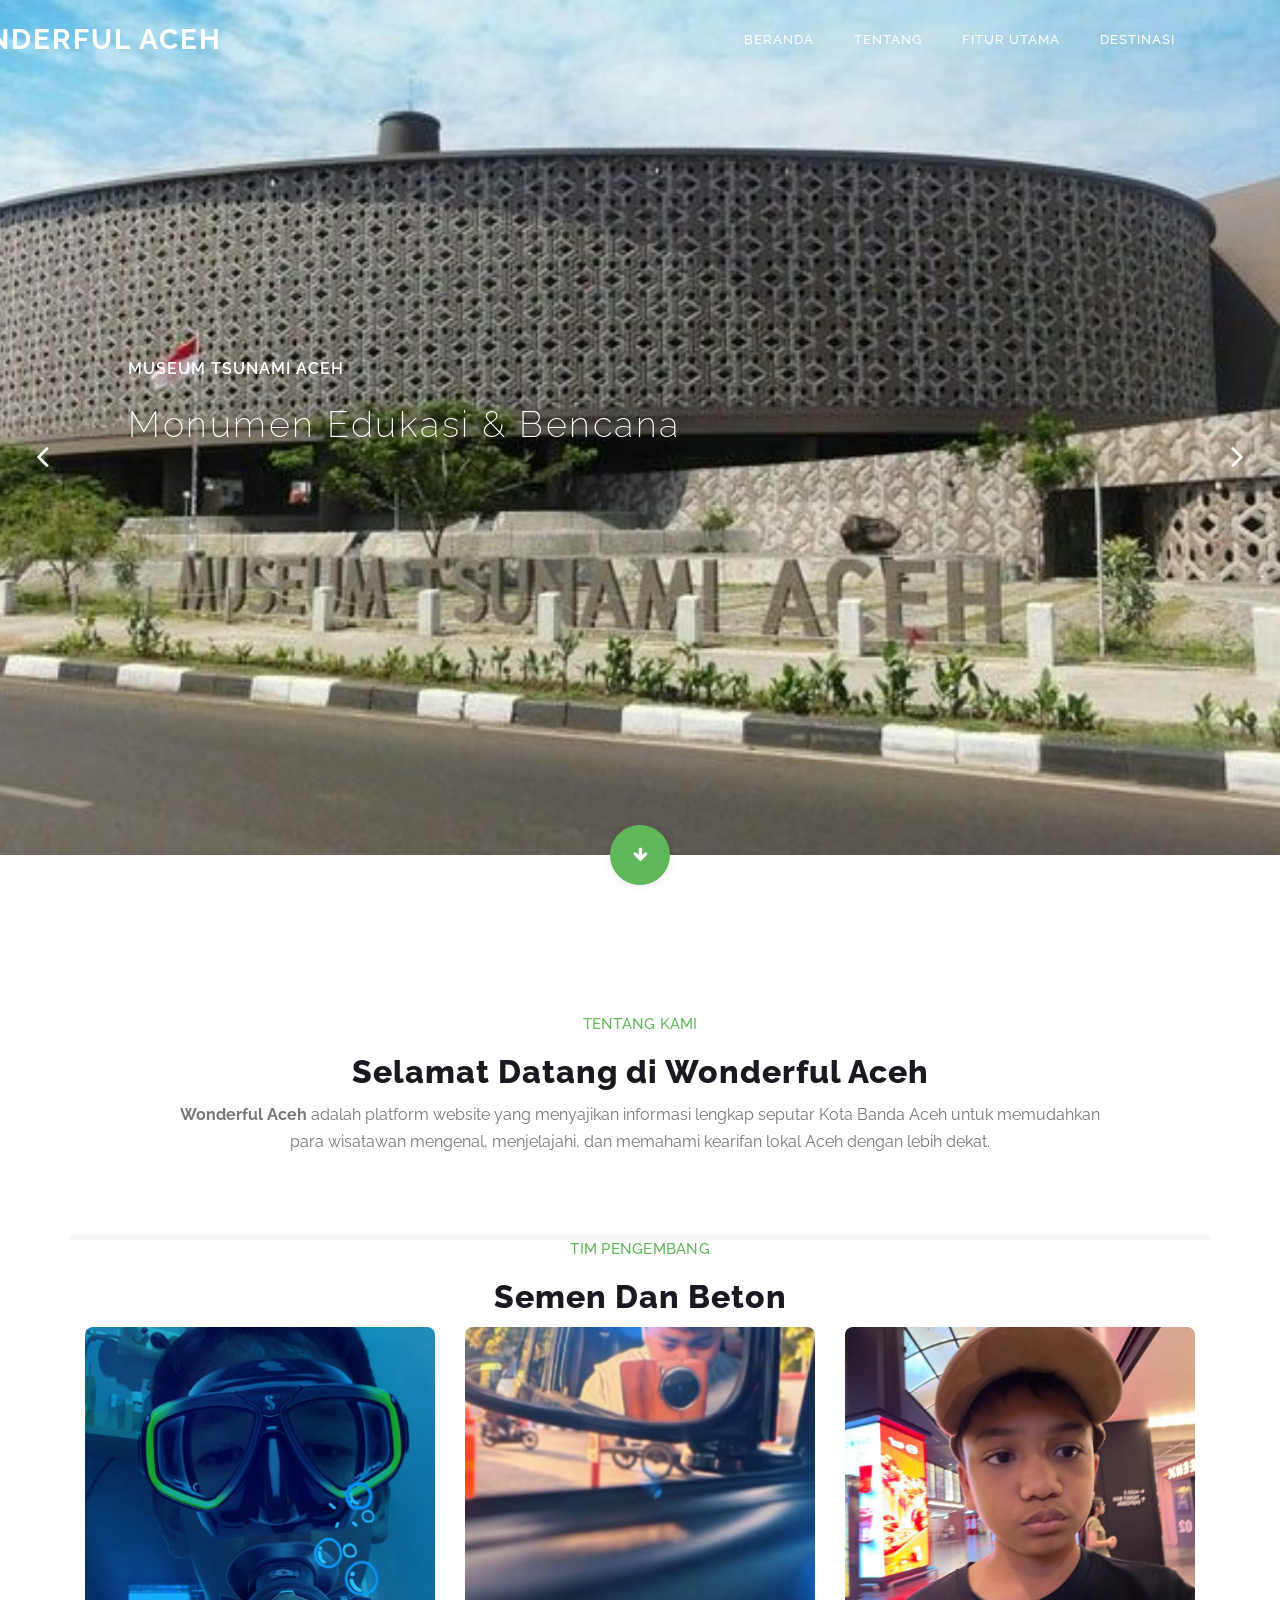
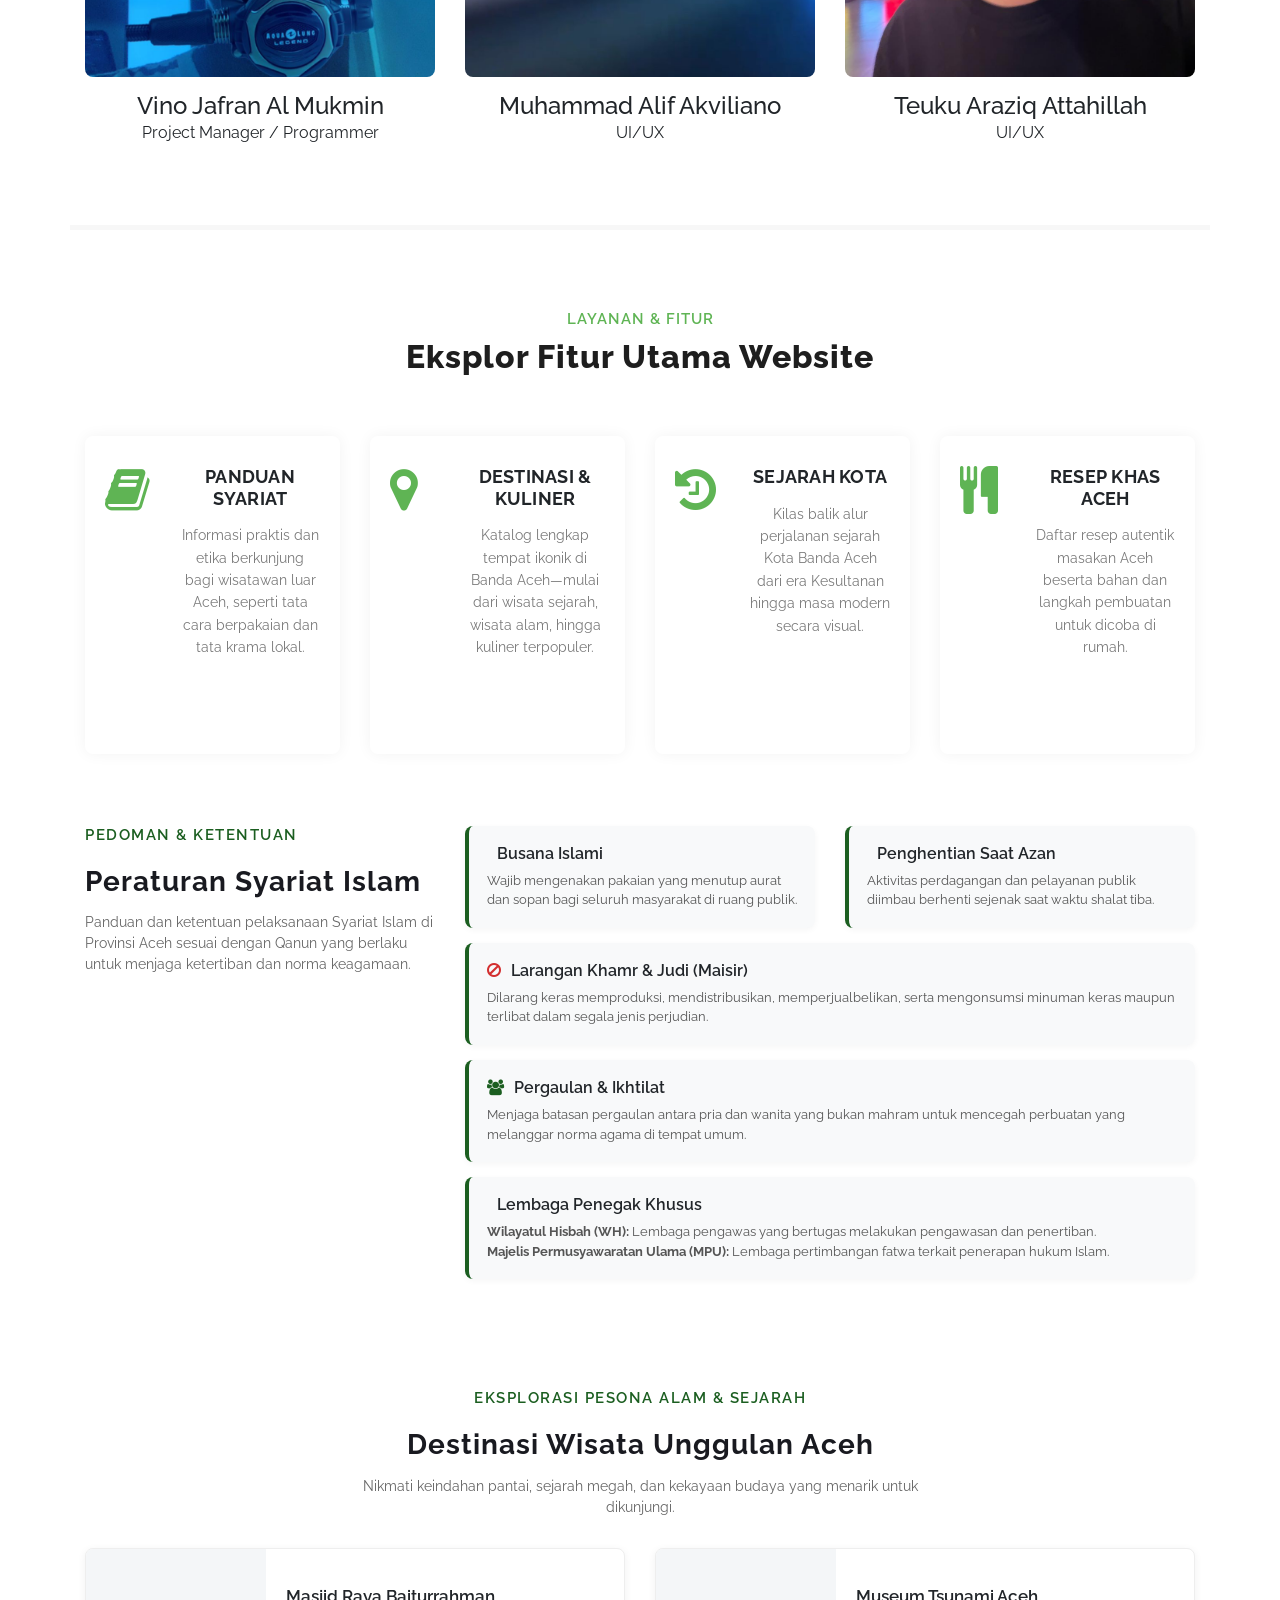
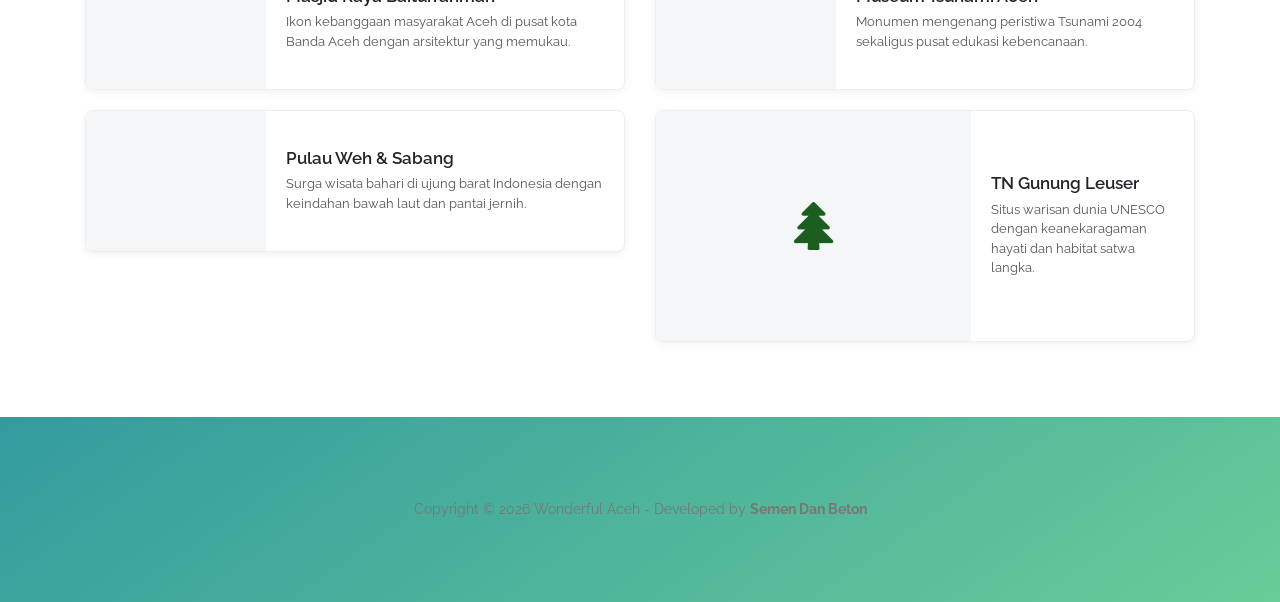
==== commit 1b0076dc: "Wisata Aceh" ====
--- a/templatemo_543_breezed/index.html
+++ b/templatemo_543_breezed/index.html
@@ -13,7 +13,7 @@
     <!-- Additional CSS Files -->
     <link rel="stylesheet" type="text/css" href="assets/css/bootstrap.min.css">
     <link rel="stylesheet" type="text/css" href="assets/css/font-awesome.css">
-    <link rel="stylesheet" href="assets/css/templatemo-breezed.css">
+    <link rel="stylesheet" href="assets/css/style.css">
     <link rel="stylesheet" href="assets/css/owl-carousel.css">
     <link rel="stylesheet" href="assets/css/lightbox.css">
   </head>
@@ -47,7 +47,8 @@
                             <li class="scroll-to-section"><a href="#top" class="active">Beranda</a></li>
                             <li class="scroll-to-section"><a href="#about">Tentang</a></li>
                             <li class="scroll-to-section"><a href="#features">Fitur Utama</a></li>
-                            <li class="scroll-to-section"><a href="#projects">Destinasi</a></li>
+                            <li class="scroll-to-section"><a href="#destinasi">Destinasi</a></li>
+                           
                         </ul>        
                         <a class='menu-trigger'>
                             <span>Menu</span>
@@ -346,6 +347,100 @@
 <!-- ***** Peraturan Syariat Area Ends ***** -->
     
     
+    <!-- Destinasi Wisata Dan Kuliner Start -->
+    <section class="section" id="destinasi" style="padding: 40px 0; margin-top: 15px; margin-bottom: 15px;">
+        <div class="container">
+        <div class="row">
+            <!-- Judul Section -->
+            <div class="col-lg-12">
+                <div class="section-heading" style="text-align: center; margin-bottom: 30px;">
+                    <h6 style="text-transform: uppercase; letter-spacing: 1.5px; font-weight: 600; color: #1b5e20; margin-bottom: 8px;">
+                        Eksplorasi Pesona Alam & Sejarah
+                    </h6>
+                    <h2 style="font-size: 28px; font-weight: 700; margin-bottom: 12px; line-height: 1.3;">
+                        Destinasi Wisata Unggulan Aceh
+                    </h2>
+                    <p style="color: #666; line-height: 1.5; font-size: 14px; max-width: 600px; margin: 0 auto;">
+                        Nikmati keindahan pantai, sejarah megah, dan kekayaan budaya yang menarik untuk dikunjungi.
+                    </p>
+                </div>
+            </div>
+
+            <!-- Kartu Wisata 1: Masjid Raya -->
+            <div class="col-lg-6 col-md-12" style="margin-bottom: 20px;">
+                <div class="destination-card" style="background: #fff; border-radius: 8px; overflow: hidden; box-shadow: 0 2px 8px rgba(0,0,0,0.06); display: flex; align-items: center; border: 1px solid #eee;">
+                    <!-- Area Photoholder (Kiri - Diperbesar) -->
+                    <div style="min-width: 180px; width: 180px; height: 140px; background-color: #f4f6f8; display: flex; align-items: center; justify-content: center; flex-shrink: 0; overflow: hidden;">
+                        <!-- Tempatkan tag <img> di sini nanti -->
+                        <!-- Contoh: <img src="gambar.jpg" style="width: 100%; height: 100%; object-fit: cover;"> -->
+                        <i class="fa fa-mosque fa-3x" style="color: #1b5e20;"></i>
+                    </div>
+                    <!-- Area Teks (Kanan) -->
+                    <div style="padding: 15px 20px;">
+                        <h4 style="font-size: 17px; font-weight: 600; margin-bottom: 6px;">Masjid Raya Baiturrahman</h4>
+                        <p style="color: #555; font-size: 13px; margin: 0; line-height: 1.5;">
+                            Ikon kebanggaan masyarakat Aceh di pusat kota Banda Aceh dengan arsitektur yang memukau.
+                        </p>
+                    </div>
+                </div>
+            </div>
+
+            <!-- Kartu Wisata 2: Museum Tsunami -->
+            <div class="col-lg-6 col-md-12" style="margin-bottom: 20px;">
+                <div class="destination-card" style="background: #fff; border-radius: 8px; overflow: hidden; box-shadow: 0 2px 8px rgba(0,0,0,0.06); display: flex; align-items: center; border: 1px solid #eee;">
+                    <!-- Area Photoholder (Kiri - Diperbesar) -->
+                    <div style="min-width: 180px; width: 180px; height: 140px; background-color: #f4f6f8; display: flex; align-items: center; justify-content: center; flex-shrink: 0; overflow: hidden;">
+                        <i class="fa fa-landmark fa-3x" style="color: #1b5e20;"></i>
+                    </div>
+                    <!-- Area Teks (Kanan) -->
+                    <div style="padding: 15px 20px;">
+                        <h4 style="font-size: 17px; font-weight: 600; margin-bottom: 6px;">Museum Tsunami Aceh</h4>
+                        <p style="color: #555; font-size: 13px; margin: 0; line-height: 1.5;">
+                            Monumen mengenang peristiwa Tsunami 2004 sekaligus pusat edukasi kebencanaan.
+                        </p>
+                    </div>
+                </div>
+            </div>
+
+            <!-- Kartu Wisata 3: Pulau Weh -->
+            <div class="col-lg-6 col-md-12" style="margin-bottom: 20px;">
+                <div class="destination-card" style="background: #fff; border-radius: 8px; overflow: hidden; box-shadow: 0 2px 8px rgba(0,0,0,0.06); display: flex; align-items: center; border: 1px solid #eee;">
+                    <!-- Area Photoholder (Kiri - Diperbesar) -->
+                    <div style="min-width: 180px; width: 180px; height: 140px; background-color: #f4f6f8; display: flex; align-items: center; justify-content: center; flex-shrink: 0; overflow: hidden;">
+                        <i class="fa fa-water fa-3x" style="color: #1b5e20;"></i>
+                    </div>
+                    <!-- Area Teks (Kanan) -->
+                    <div style="padding: 15px 20px;">
+                        <h4 style="font-size: 17px; font-weight: 600; margin-bottom: 6px;">Pulau Weh & Sabang</h4>
+                        <p style="color: #555; font-size: 13px; margin: 0; line-height: 1.5;">
+                            Surga wisata bahari di ujung barat Indonesia dengan keindahan bawah laut dan pantai jernih.
+                        </p>
+                    </div>
+                </div>
+            </div>
+
+            <!-- Kartu Wisata 4: Taman Nasional Gunung Leuser -->
+            <div class="col-lg-6 col-md-12" style="margin-bottom: 20px;">
+                <div class="destination-card" style="background: #fff; border-radius: 8px; overflow: hidden; box-shadow: 0 2px 8px rgba(0,0,0,0.06); display: flex; align-items: center; border: 1px solid #eee;">
+                    <!-- Area Photoholder (Kiri - Diperbesar) -->
+                    <div style="min-width: 180px; width: 315px; height: 230px; background-color: #f4f6f8; display: flex; align-items: center; justify-content: center; flex-shrink: 0; overflow: hidden;">
+                        <i class="fa fa-tree fa-3x" style="color: #1b5e20;"></i>
+                    </div>
+                    <!-- Area Teks (Kanan) -->
+                    <div style="padding: 15px 20px;">
+                        <h4 style="font-size: 17px; font-weight: 600; margin-bottom: 6px;">TN Gunung Leuser</h4>
+                        <p style="color: #555; font-size: 13px; margin: 0; line-height: 1.5;">
+                            Situs warisan dunia UNESCO dengan keanekaragaman hayati dan habitat satwa langka.
+                        </p>
+                    </div>
+                </div>
+            </div>
+
+        </div>
+    </div>
+</section>
+    <!-- Destinasi Wisata Dan Kuliner End-->
+    
     <!-- ***** Footer Start ***** -->
     <footer>
         <div class="container">
--- a/templatemo_543_breezed/assets/css/style.css
+++ b/templatemo_543_breezed/assets/css/style.css
@@ -0,0 +1,1680 @@
+
+@import url("https://fonts.googleapis.com/css?family=Poppins:100,200,300,400,500,600,700,800,900");
+
+html, body, div, span, applet, object, iframe, h1, h2, h3, h4, h5, h6, p, blockquote, div
+pre, a, abbr, acronym, address, big, cite, code, del, dfn, em, font, img, ins, kbd, q,
+s, samp, small, strike, strong, sub, sup, tt, var, b, u, i, center, dl, dt, dd, ol, ul, li,
+figure, header, nav, section, article, aside, footer, figcaption {
+  margin: 0;
+  padding: 0;
+  border: 0;
+  outline: 0;
+}
+
+.clearfix:after {
+  content: ".";
+  display: block;
+  clear: both;
+  visibility: hidden;
+  line-height: 0;
+  height: 0;
+}
+
+.clearfix {
+  display: inline-block;
+}
+
+html[xmlns] .clearfix {
+  display: block;
+}
+
+* html .clearfix {
+  height: 1%;
+}
+
+ul, li {
+  padding: 0;
+  margin: 0;
+  list-style: none;
+}
+
+header, nav, section, article, aside, footer, hgroup {
+  display: block;
+}
+
+* {
+  box-sizing: border-box;
+}
+
+html, body {
+  font-family: 'Raleway', sans-serif;
+  font-weight: 400;
+  background-color: #fff;
+  font-size: 16px;
+  -ms-text-size-adjust: 100%;
+  -webkit-font-smoothing: antialiased;
+  -moz-osx-font-smoothing: grayscale;
+}
+
+a {
+  text-decoration: none !important;
+}
+
+h1, h2, h3, h4, h5, h6 {
+  margin-top: 0px;
+  margin-bottom: 0px;
+}
+
+ul {
+  margin-bottom: 0px;
+}
+
+p {
+  font-size: 14px;
+  line-height: 25px;
+  color: #777;
+}
+
+/* 
+---------------------------------------------
+global styles
+--------------------------------------------- 
+*/
+html,
+body {
+  background: #fff;
+  font-family: 'Raleway', sans-serif;
+}
+
+::selection {
+  background: #5fb759;
+  color: #fff;
+}
+
+::-moz-selection {
+  background: #5fb759;
+  color: #fff;
+}
+
+@media (max-width: 900px) {
+  html, body {
+    overflow-x: hidden;
+  }
+  .mobile-top-fix {
+    margin-top: 30px;
+    margin-bottom: 0px;
+  }
+  .mobile-bottom-fix {
+    margin-bottom: 30px;
+  }
+  .mobile-bottom-fix-big {
+    margin-bottom: 60px;
+  }
+}
+
+a.main-stroked-button {
+  font-size: 13px;
+  border-radius: 25px;
+  padding: 11px 25px;
+  background-color: transparent;
+  border: 2px solid #fff;
+  text-transform: uppercase;
+  color: #fff;
+  font-weight: 600;
+  letter-spacing: 1px;
+  -webkit-transition: all 0.3s ease 0s;
+  -moz-transition: all 0.3s ease 0s;
+  -o-transition: all 0.3s ease 0s;
+  transition: all 0.3s ease 0s;
+}
+
+a.main-stroked-button:hover {
+  background-color: #fff;
+  color: #5fb759;
+}
+
+a.main-filled-button {
+  font-size: 13px;
+  border-radius: 25px;
+  padding: 13px 25px;
+  background-color: #fff;
+  text-transform: uppercase;
+  color: #5fb759;
+  font-weight: 600;
+  letter-spacing: 1px;
+  -webkit-transition: all 0.3s ease 0s;
+  -moz-transition: all 0.3s ease 0s;
+  -o-transition: all 0.3s ease 0s;
+  transition: all 0.3s ease 0s;
+}
+
+a.main-filled-button:hover {
+  color: #fff;
+  background-color: #5fb759;
+}
+
+a.main-button-icon {
+  font-size: 13px;
+  border-radius: 25px;
+  padding: 13px 25px;
+  background-color: #5fb759;
+  text-transform: uppercase;
+  color: #fff;
+  font-weight: 600;
+  letter-spacing: 1px;
+  -webkit-transition: all 0.3s ease 0s;
+  -moz-transition: all 0.3s ease 0s;
+  -o-transition: all 0.3s ease 0s;
+  transition: all 0.3s ease 0s;
+}
+
+a.main-button-icon i {
+  margin-left: 5px;
+  -webkit-transition: all 0.3s ease-in-out 0s;
+  -moz-transition: all 0.3s ease-in-out 0s;
+  -o-transition: all 0.3s ease-in-out 0s;
+  transition: all 0.3s ease-in-out 0s;
+}
+
+a.main-button-icon:hover i {
+  padding-left: 5px;
+}
+
+button.main-button {
+  outline: none;
+  border: none;
+  cursor: pointer;
+  font-size: 13px;
+  border-radius: 25px;
+  padding: 10px 25px;
+  background-color: #fff;
+  text-transform: uppercase;
+  color: #5fb759;
+  font-weight: 600;
+  letter-spacing: 1px;
+  -webkit-transition: all 0.3s ease 0s;
+  -moz-transition: all 0.3s ease 0s;
+  -o-transition: all 0.3s ease 0s;
+  transition: all 0.3s ease 0s;
+}
+
+button.main-button:hover {
+  color: #fff;
+  background-color: #5fb759;
+}
+
+button.main-button-icon {
+  border: none;
+  outline: none;
+  font-size: 13px;
+  border-radius: 25px;
+  padding: 13px 25px;
+  background-color: #5fb759;
+  text-transform: uppercase;
+  color: #fff;
+  font-weight: 600;
+  letter-spacing: 1px;
+  -webkit-transition: all 0.3s ease 0s;
+  -moz-transition: all 0.3s ease 0s;
+  -o-transition: all 0.3s ease 0s;
+  transition: all 0.3s ease 0s;
+}
+
+button.main-button-icon i {
+  margin-left: 5px;
+  -webkit-transition: all 0.3s ease-in-out 0s;
+  -moz-transition: all 0.3s ease-in-out 0s;
+  -o-transition: all 0.3s ease-in-out 0s;
+  transition: all 0.3s ease-in-out 0s;
+}
+
+button.main-button-icon:hover i {
+  padding-left: 5px;
+}
+
+a.text-button-icon {
+  text-transform: uppercase;
+  color: #1e1e1e;
+  font-size: 13px;
+  font-weight: 600;
+  letter-spacing: 1px;
+  -webkit-transition: all 0.3s ease 0s;
+  -moz-transition: all 0.3s ease 0s;
+  -o-transition: all 0.3s ease 0s;
+  transition: all 0.3s ease 0s;
+}
+
+a.text-button-icon i {
+  margin-left: 5px;
+  -webkit-transition: all 0.3s ease-in-out 0s;
+  -moz-transition: all 0.3s ease-in-out 0s;
+  -o-transition: all 0.3s ease-in-out 0s;
+  transition: all 0.3s ease-in-out 0s;
+}
+
+a.text-button-icon:hover {
+  color: #5fb759;
+}
+
+a.text-button-icon:hover i {
+  padding-left: 5px;
+}
+
+
+.section-heading h6 {
+  font-size: 15px;
+  font-weight: 500;
+  text-transform: uppercase;
+  letter-spacing: 0.25px;
+  margin-top: 0px;
+  margin-bottom: 0px;
+  color: #191a20;
+}
+
+.section-heading h2 {
+  font-size: 32px;
+  font-weight: 800;
+  letter-spacing: 1px;
+  margin-top: 20px;
+  margin-bottom: 0px;
+  color: #191a20;
+}
+
+
+/* 
+---------------------------------------------
+header
+--------------------------------------------- 
+*/
+
+.background-header {
+  background-color: #fff;
+  height: 80px!important;
+  position: fixed!important;
+  top: 0px;
+  left: 0px;
+  right: 0px;
+  box-shadow: 0px 0px 10px rgba(0,0,0,0.15)!important;
+}
+
+.background-header .logo,
+.background-header .main-nav .nav li a {
+  color: #1e1e1e!important;
+}
+
+.background-header .main-nav .nav li:hover a {
+  color: #5fb759!important;
+}
+
+.background-header .nav li a.active {
+  color: #5fb759!important;
+}
+
+.header-area {
+  position: absolute;
+  top: 0px;
+  left: 0px;
+  right: 0px;
+  z-index: 100;
+  height: 100px;
+  -webkit-transition: all .5s ease 0s;
+  -moz-transition: all .5s ease 0s;
+  -o-transition: all .5s ease 0s;
+  transition: all .5s ease 0s;
+}
+
+.header-area .main-nav {
+  min-height: 80px;
+  background: transparent;
+}
+
+.header-area .main-nav .logo {
+  line-height: 80px;
+  color: #fff;
+  font-size: 28px;
+  font-weight: 700;
+  text-transform: uppercase;
+  letter-spacing: 2px;
+  float: left;
+  -webkit-transition: all 0.3s ease 0s;
+  -moz-transition: all 0.3s ease 0s;
+  -o-transition: all 0.3s ease 0s;
+  transition: all 0.3s ease 0s;
+  margin-left: -150px;
+  margin-top: 10; 
+}
+
+
+.header-area .main-nav .nav {
+  float: right;
+  margin-top: 27px;
+  margin-right: 0px;
+  background-color: transparent;
+  -webkit-transition: all 0.3s ease 0s;
+  -moz-transition: all 0.3s ease 0s;
+  -o-transition: all 0.3s ease 0s;
+  transition: all 0.3s ease 0s;
+  position: relative;
+  z-index: 999;
+}
+
+.header-area .main-nav .nav li {
+  padding-left: 20px;
+  padding-right: 20px;
+}
+
+.header-area .main-nav .nav .search-icon {
+  float: right;
+  margin-left: 15px;
+}
+
+.header-area .main-nav .nav .search-icon a {
+  background-color: #fff;
+  color: #5fb759;
+  width: 40px;
+  height: 40px;
+  display: inline-block;
+  text-align: center;
+  line-height: 40px;
+}
+
+@media (max-width: 767px) {
+  .header-area .main-nav .nav .search-icon {
+    float: none;
+    text-align: center;
+    width: 100%;
+    background-color: #fff;
+    margin-left: 0px;
+  }
+}
+
+.header-area .main-nav .nav .search-icon a:hover {
+  opacity: 1;
+  color: #5fb759!important;
+}
+
+.header-area .main-nav .nav li a {
+  display: block;
+  font-weight: 500;
+  font-size: 13px;
+  color: #7a7a7a;
+  text-transform: uppercase;
+  -webkit-transition: all 0.3s ease 0s;
+  -moz-transition: all 0.3s ease 0s;
+  -o-transition: all 0.3s ease 0s;
+  transition: all 0.3s ease 0s;
+  height: 40px;
+  line-height: 40px;
+  border: transparent;
+  letter-spacing: 1px;
+}
+
+.header-area .main-nav .nav li a {
+  color: #fff;
+}
+
+.header-area .main-nav .nav li:hover a,
+.header-area .main-nav .nav li a.active {
+  color: #fff!important;
+  opacity: 0.5;
+}
+
+.background-header .main-nav .nav li:hover a,
+.background-header .main-nav .nav li a.active {
+  color: #5fb759!important;
+  opacity: 1;
+}
+
+.header-area .main-nav .nav li.submenu {
+  position: relative;
+  padding-right: 35px;
+}
+
+.header-area .main-nav .nav li.submenu:after {
+  font-family: FontAwesome;
+  content: "\f107";
+  font-size: 12px;
+  color: #fff;
+  position: absolute;
+  right: 18px;
+  top: 12px;
+}
+
+.background-header .main-nav .nav li.submenu:after {
+  color: #7a7a7a;
+}
+
+.header-area .main-nav .nav li.submenu ul {
+  position: absolute;
+  width: 200px;
+  box-shadow: 0 2px 28px 0 rgba(0, 0, 0, 0.06);
+  overflow: hidden;
+  top: 40px;
+  opacity: 0;
+  transform: translateY(+2em);
+  visibility: hidden;
+  z-index: -1;
+  transition: all 0.3s ease-in-out 0s, visibility 0s linear 0.3s, z-index 0s linear 0.01s;
+}
+
+.header-area .main-nav .nav li.submenu ul li {
+  margin-left: 0px;
+  padding-left: 0px;
+  padding-right: 0px;
+}
+
+.header-area .main-nav .nav li.submenu ul li a {
+  opacity: 1;
+  display: block;
+  background: #fff;
+  color: #7a7a7a!important;
+  padding-left: 20px;
+  height: 40px;
+  line-height: 40px;
+  -webkit-transition: all 0.3s ease 0s;
+  -moz-transition: all 0.3s ease 0s;
+  -o-transition: all 0.3s ease 0s;
+  transition: all 0.3s ease 0s;
+  position: relative;
+  font-size: 13px;
+  border-bottom: 1px solid #f5f5f5;
+}
+
+.header-area .main-nav .nav li.submenu ul li a:hover {
+  background: #fff;
+  color: #5fb759!important;
+  padding-left: 25px;
+}
+
+.header-area .main-nav .nav li.submenu ul li a:hover:before {
+  width: 3px;
+}
+
+.header-area .main-nav .nav li.submenu:hover ul {
+  visibility: visible;
+  opacity: 1;
+  z-index: 1;
+  transform: translateY(0%);
+  transition-delay: 0s, 0s, 0.3s;
+}
+
+.header-area .main-nav .menu-trigger {
+  cursor: pointer;
+  display: block;
+  position: absolute;
+  top: 23px;
+  width: 32px;
+  height: 40px;
+  text-indent: -9999em;
+  z-index: 99;
+  right: 40px;
+  display: none;
+}
+
+.header-area .main-nav .menu-trigger span,
+.header-area .main-nav .menu-trigger span:before,
+.header-area .main-nav .menu-trigger span:after {
+  -moz-transition: all 0.4s;
+  -o-transition: all 0.4s;
+  -webkit-transition: all 0.4s;
+  transition: all 0.4s;
+  background-color: #1e1e1e;
+  display: block;
+  position: absolute;
+  width: 30px;
+  height: 2px;
+  left: 0;
+}
+
+.background-header .main-nav .menu-trigger span,
+.background-header .main-nav .menu-trigger span:before,
+.background-header .main-nav .menu-trigger span:after {
+  background-color: #1e1e1e;
+}
+
+.header-area .main-nav .menu-trigger span:before,
+.header-area .main-nav .menu-trigger span:after {
+  -moz-transition: all 0.4s;
+  -o-transition: all 0.4s;
+  -webkit-transition: all 0.4s;
+  transition: all 0.4s;
+  background-color: #1e1e1e;
+  display: block;
+  position: absolute;
+  width: 30px;
+  height: 2px;
+  left: 0;
+  width: 75%;
+}
+
+.background-header .main-nav .menu-trigger span:before,
+.background-header .main-nav .menu-trigger span:after {
+  background-color: #1e1e1e;
+}
+
+.header-area .main-nav .menu-trigger span:before,
+.header-area .main-nav .menu-trigger span:after {
+  content: "";
+}
+
+.header-area .main-nav .menu-trigger span {
+  top: 16px;
+}
+
+.header-area .main-nav .menu-trigger span:before {
+  -moz-transform-origin: 33% 100%;
+  -ms-transform-origin: 33% 100%;
+  -webkit-transform-origin: 33% 100%;
+  transform-origin: 33% 100%;
+  top: -10px;
+  z-index: 10;
+}
+
+.header-area .main-nav .menu-trigger span:after {
+  -moz-transform-origin: 33% 0;
+  -ms-transform-origin: 33% 0;
+  -webkit-transform-origin: 33% 0;
+  transform-origin: 33% 0;
+  top: 10px;
+}
+
+.header-area .main-nav .menu-trigger.active span,
+.header-area .main-nav .menu-trigger.active span:before,
+.header-area .main-nav .menu-trigger.active span:after {
+  background-color: transparent;
+  width: 100%;
+}
+
+.header-area .main-nav .menu-trigger.active span:before {
+  -moz-transform: translateY(6px) translateX(1px) rotate(45deg);
+  -ms-transform: translateY(6px) translateX(1px) rotate(45deg);
+  -webkit-transform: translateY(6px) translateX(1px) rotate(45deg);
+  transform: translateY(6px) translateX(1px) rotate(45deg);
+  background-color: #1e1e1e;
+}
+
+.background-header .main-nav .menu-trigger.active span:before {
+  background-color: #1e1e1e;
+}
+
+.header-area .main-nav .menu-trigger.active span:after {
+  -moz-transform: translateY(-6px) translateX(1px) rotate(-45deg);
+  -ms-transform: translateY(-6px) translateX(1px) rotate(-45deg);
+  -webkit-transform: translateY(-6px) translateX(1px) rotate(-45deg);
+  transform: translateY(-6px) translateX(1px) rotate(-45deg);
+  background-color: #1e1e1e;
+}
+
+.background-header .main-nav .menu-trigger.active span:after {
+  background-color: #1e1e1e;
+}
+
+.header-area.header-sticky {
+  min-height: 80px;
+}
+
+.header-area.header-sticky .nav {
+  margin-top: 20px !important;
+}
+
+.header-area.header-sticky .nav li a.active {
+  color: #5fb759;
+}
+
+@media (max-width: 1200px) {
+  .header-area .main-nav .nav li {
+    padding-left: 12px;
+    padding-right: 12px;
+  }
+  .header-area .main-nav:before {
+    display: none;
+  }
+}
+
+@media (max-width: 767px) {
+  .header-area .main-nav .logo {
+    color: #1e1e1e;
+  }
+  .header-area.header-sticky .nav li a:hover,
+  .header-area.header-sticky .nav li a.active {
+    color: #5fb759!important;
+    opacity: 1;
+  }
+  .header-area.header-sticky .nav li.search-icon a {
+    width: 100%;
+  }
+  .header-area {
+    background-color: #f7f7f7;
+    padding: 0px 15px;
+    height: 80px;
+    box-shadow: none;
+    text-align: center;
+  }
+  .header-area .container {
+    padding: 0px;
+  }
+  .header-area .logo {
+    margin-left: 10px;
+  }
+  .header-area .menu-trigger {
+    display: block !important;
+  }
+  .header-area .main-nav {
+    overflow: hidden;
+  }
+  .header-area .main-nav .nav {
+    float: none;
+    width: 100%;
+    display: none;
+    -webkit-transition: all 0s ease 0s;
+    -moz-transition: all 0s ease 0s;
+    -o-transition: all 0s ease 0s;
+    transition: all 0s ease 0s;
+    margin-left: 0px;
+  }
+  .header-area .main-nav .nav li:first-child {
+    border-top: 1px solid #eee;
+  }
+  .header-area.header-sticky .nav {
+    margin-top: 80px !important;
+  }
+  .header-area .main-nav .nav li {
+    width: 100%;
+    background: #fff;
+    border-bottom: 1px solid #eee;
+    padding-left: 0px !important;
+    padding-right: 0px !important;
+  }
+  .header-area .main-nav .nav li a {
+    height: 50px !important;
+    line-height: 50px !important;
+    padding: 0px !important;
+    border: none !important;
+    background: #f7f7f7 !important;
+    color: #191a20 !important;
+  }
+  .header-area .main-nav .nav li a:hover {
+    background: #eee !important;
+    color: #5fb759!important;
+  }
+  .header-area .main-nav .nav li.submenu ul {
+    position: relative;
+    visibility: inherit;
+    opacity: 1;
+    z-index: 1;
+    transform: translateY(0%);
+    transition-delay: 0s, 0s, 0.3s;
+    top: 0px;
+    width: 100%;
+    box-shadow: none;
+    height: 0px;
+  }
+  .header-area .main-nav .nav li.submenu ul li a {
+    font-size: 12px;
+    font-weight: 400;
+  }
+  .header-area .main-nav .nav li.submenu ul li a:hover:before {
+    width: 0px;
+  }
+  .header-area .main-nav .nav li.submenu ul.active {
+    height: auto !important;
+  }
+  .header-area .main-nav .nav li.submenu:after {
+    color: #3B566E;
+    right: 25px;
+    font-size: 14px;
+    top: 15px;
+  }
+  .header-area .main-nav .nav li.submenu:hover ul, .header-area .main-nav .nav li.submenu:focus ul {
+    height: 0px;
+  }
+}
+
+@media (min-width: 767px) {
+  .header-area .main-nav .nav {
+    display: flex !important;
+  }
+}
+
+
+/* 
+---------------------------------------------
+banner
+--------------------------------------------- 
+*/
+/* ==== Main CSS === */
+.img-fill {
+  width: 100%;
+  height: 100%; /* Pastikan placeholder memiliki tinggi yang jelas */
+  display: block;
+  overflow: hidden;
+  position: relative;
+}
+
+.img-fill img {
+  width: 100%;
+  height: 100%;
+  object-fit: cover; /* Menjaga rasio gambar agar tidak gepeng/distorsi */
+  object-position: center; /* Memastikan bagian tengah gambar tetap terlihat */
+  display: block;
+}
+
+
+
+*,
+*:before,
+*:after {
+  -webkit-box-sizing: border-box;
+  box-sizing: border-box;
+  -webkit-font-smoothing: antialiased;
+  -moz-osx-font-smoothing: grayscale;
+}
+
+.Grid1k {
+  padding: 0 15px;
+  max-width: 1200px;
+  margin: auto;
+}
+
+.blocks-box,
+.slick-slider {
+  margin: 0;
+  padding: 0!important;
+}
+
+.slick-slide {
+  float: left /* If RTL Make This Right */ ;
+  padding: 0;
+}
+
+/* ==== Slider Style === */
+.Modern-Slider .item .img-fill{
+  height:95vh;
+  background:#000;
+}
+
+.Modern-Slider .item .info > div{
+  display:inline-block!important;
+  vertical-align:middle;
+}
+
+.Modern-Slider .NextArrow{
+  position:absolute;
+  top:50%;
+  right:30px;
+  border:0 none;
+  background-color: transparent;
+  text-align:center;
+  font-size: 36px;
+  font-family: 'FontAwesome';
+  color:#FFF;
+  z-index:5;
+  outline: none;
+}
+
+.Modern-Slider .NextArrow:before{
+  content:'\f105';
+}
+
+.Modern-Slider .PrevArrow {
+  position:absolute;
+  top:50%;
+  left:30px;
+  border:0 none;
+  background-color: transparent;
+  text-align:center;
+  font-size: 36px;
+  font-family: 'FontAwesome';
+  color:#FFF;
+  z-index:5;
+  outline: none;
+}
+
+.Modern-Slider .PrevArrow:before{
+  content:'\f104';
+}
+
+.scroll-down {
+  position: absolute;
+  left: 50%;
+  margin-top: -30px;
+  margin-left: -30px;
+  z-index: 10;
+}
+
+.scroll-down a {
+  display: inline-block;
+  background-color: #5fb759;
+  width: 60px;
+  height: 60px;
+  text-align: center;
+  line-height: 60px;
+  border-radius: 50%;
+  color: #fff;
+  box-shadow: 0px 0px 10px rgba(0,0,0,0.1);
+}
+
+ul.slick-dots {
+  display: none!important;
+}
+
+.Modern-Slider .text-content {
+  width: 80%;
+  position: absolute;
+  top: 50%;
+  left: 50%;
+  transform: translate(-50%, -50%);
+}
+
+.Modern-Slider .item h3 {
+  margin-bottom: 25px;
+  font-size: 16px;
+  text-transform: uppercase;
+  font-weight: 600;
+  letter-spacing: 1px;
+  color:#FFF;
+  animation:fadeOutRight 1s both;
+}
+
+.Modern-Slider .item h5 {
+  margin-bottom: 50px;
+  font-size: 36px;
+  font-weight: 200;
+  letter-spacing: 2.5px;
+  color:#FFF;
+  overflow:hidden;
+  animation:fadeOutLeft 1s both;
+}
+
+.Modern-Slider .item a {
+  margin: 0 5px;
+}
+
+.Modern-Slider .item.slick-active h3{
+  animation:fadeInDown 1s both 1s;
+}
+
+.Modern-Slider .item.slick-active h5{
+  animation:fadeInLeft 1s both 1.5s;
+}
+
+.Modern-Slider .item.slick-active{
+  animation:Slick-FastSwipeIn 1s both;
+}
+
+.Modern-Slider .buttons {
+  position: relative;
+}
+
+.Modern-Slider {background:#000;}
+
+
+/* ==== Slick Slider Css Ruls === */
+.slick-slider{position:relative;display:block;-webkit-user-select:none;-moz-user-select:none;-ms-user-select:none;user-select:none;-webkit-touch-callout:none;-khtml-user-select:none;-ms-touch-action:pan-y;touch-action:pan-y;-webkit-tap-highlight-color:transparent}
+.slick-list{position:relative;display:block;overflow:hidden;margin:0;padding:0}
+.slick-list:focus{outline:none}.slick-list.dragging{cursor:hand}
+.slick-slider .slick-track,.slick-slider .slick-list{-webkit-transform:translate3d(0,0,0);-ms-transform:translate3d(0,0,0);transform:translate3d(0,0,0)}
+.slick-track{position:relative;top:0;left:0;display:block}
+.slick-track:before,.slick-track:after{display:table;content:''}.slick-track:after{clear:both}
+.slick-loading .slick-track{visibility:hidden}
+.slick-slide{display:none;float:left /* If RTL Make This Right */ ;height:100%;min-height:1px}
+.slick-slide.dragging img{pointer-events:none}
+.slick-initialized .slick-slide{display:block}
+.slick-loading .slick-slide{visibility:hidden}
+.slick-vertical .slick-slide{display:block;height:auto;border:1px solid transparent}
+
+/*
+---------------------------------------------
+about
+---------------------------------------------
+*/
+
+#about {
+  padding: 120px 0px 0px 0px;
+  position: relative;
+  z-index: 9;
+}
+
+#about .container {
+  border-bottom: 5px solid #f7f7f7;
+  padding-bottom: 80px;
+}
+
+#about .section-heading {
+  margin-bottom: 10px;
+}
+
+#about .section-heading h6 {
+  color: #5fb759;
+}
+
+#about .service-item {
+  margin-top: 30px;
+}
+
+#about .service-item img {
+  float: left;
+  margin-right: 15px;
+  width: 46px;
+  height: 46px;
+}
+
+#about .service-item h4 {
+  font-size: 15px;
+  font-weight: 700;
+  text-transform: uppercase;
+  letter-spacing: 0.25px;
+  line-height: 46px;
+}
+
+#about a.main-button-icon {
+  display: inline-block;
+  margin-top: 60px;
+}
+
+#about .right-text-content {
+  margin-top: 40px;
+  
+}
+
+#about .right-text-content p {
+  font-size: 16px;
+  line-height: 27px;
+  color: #777;
+  
+}
+
+
+/*
+---------------------------------------------
+features
+---------------------------------------------
+*/
+
+#features {
+  padding-top: 80px;
+  padding-bottom: 70px;
+}
+
+#features .features-item {
+  margin-bottom: 50px;
+}
+
+.features-item .features-icon {
+  float: left;
+}
+
+#features .features-content {
+  margin-left: 75px;
+}
+
+.features-item .features-content h4 {
+  font-size: 15px;
+  font-weight: 700;
+  text-transform: uppercase;
+  letter-spacing: 0.25px;
+  margin-bottom: 15px;
+}
+
+.features-item .features-content p {
+  margin-bottom: 15px;
+}
+
+
+
+/*
+---------------------------------------------
+subscribe
+---------------------------------------------
+*/
+
+#subscribe {
+  padding: 80px 0px;
+  background-image: url(../images/slide-02.jpg);
+  background-position: center center;
+  background-repeat: no-repeat;
+  background-size: cover;
+}
+
+#subscribe .section-heading {
+  text-align: center;
+  color: #fff;
+  margin-bottom: 25px;
+}
+
+#subscribe p {
+  text-align: center;
+  font-size: 16px;
+  line-height: 27px;
+  color: #fff;
+  margin-bottom: 40px;
+}
+
+#subscribe input {
+  width: 100%;
+  height: 38px;
+  border-radius: 19px;
+  border: 1px solid #fff;
+  background-color: transparent;
+  padding: 0px 20px;
+  font-size: 13px;
+  color: #fff;
+  outline: none;
+}
+
+.subscribe-form ::-webkit-input-placeholder { /* Edge */
+  color: #fff;
+}
+
+.subscribe-form :-ms-input-placeholder { /* Internet Explorer 10-11 */
+  color: #fff;
+}
+
+.subscribe-form ::placeholder {
+  color: #fff;
+}
+
+@media (max-width: 767px) {
+  #subscribe fieldset {
+    text-align: center;
+    margin-bottom: 20px;
+  }
+}
+
+/*
+--------------------------------------------
+testimonials
+--------------------------------------------
+*/
+#testimonials {
+  margin-top: 120px;
+  padding: 80px 0px;
+  padding: 120px 0px;
+  background-image: url(../images/slide-03.jpg);
+  background-position: center center;
+  background-repeat: no-repeat;
+  background-size: cover;
+}
+#testimonials .section-heading {
+  text-align: center;
+  color: #fff;
+  margin-bottom: 60px;
+}
+
+#testimonials .item {
+  position: relative;
+  text-align: center;
+}
+
+#testimonials .item h4 {
+  font-size: 17px;
+  font-weight: 700;
+  text-transform: uppercase;
+  color: #fff;
+  letter-spacing: 1px;
+  margin-top: 22px;
+  margin-bottom: 7px;
+}
+
+
+#testimonials .item span {
+  color: #fff;
+  font-weight: 500;
+  font-size: 13px;
+  text-transform: uppercase;
+  letter-spacing: 0.5px;
+}
+
+#testimonials .item .member-thumb {
+  position: relative;
+}
+
+#testimonials .item .hover-effect {
+  cursor: pointer;
+  position: absolute;
+  top: 0;
+  bottom: 0;
+  width: 100%;
+  background-color: rgba(0,0,0,0.95);
+  opacity: 0;
+  visibility: hidden;
+  -webkit-transition: all 0.5s ease 0s;
+  -moz-transition: all 0.5s ease 0s;
+  -o-transition: all 0.5s ease 0s;
+  transition: all 0.5s ease 0s;
+}
+
+#testimonials .item .hover-content {
+  position: absolute;
+  top: 50%;
+  left: 50%;
+  transform: translate(-50%, -50%);
+  width: 100%;
+}
+
+#testimonials .item:hover .hover-effect {
+  opacity: 1;
+  visibility: visible;
+}
+
+#testimonials .item .hover-effect ul li {
+  display: inline-block;
+  margin: 0px 5px;
+}
+
+#testimonials .item .hover-effect ul li a {
+  width: 32px;
+  height: 32px;
+  display: inline-block;
+  text-align: center;
+  line-height: 32px;
+  font-size: 14px;
+  background-color: #fff;
+  border-radius: 50%;
+  color: #5fb759;
+  -webkit-transition: all 0.3s ease 0s;
+  -moz-transition: all 0.3s ease 0s;
+  -o-transition: all 0.3s ease 0s;
+  transition: all 0.3s ease 0s;
+}
+
+#testimonials .item .hover-effect ul li a:hover {
+  color: #fff;
+  background-color: #5fb759;
+}
+
+#testimonials .owl-carousel {
+  padding-bottom: 60px;
+}
+
+.owl-dots {
+  position: absolute;
+  left: 50%;
+  transform: translateX(-50%);
+  bottom: 0;
+}
+
+.owl-dots .owl-dot {
+  outline: none;
+  height: 10px;
+}
+
+.owl-dots .owl-dot span {
+  width: 8px;
+  height: 8px;
+  background-color: #fff;
+  border-radius: 50%;
+  display: inline-block;
+  margin: 0px 5px;
+  outline: none;
+  -webkit-transition: all 0.2s ease 0s;
+  -moz-transition: all 0.2s ease 0s;
+  -o-transition: all 0.2s ease 0s;
+  transition: all 0.2s ease 0s;
+}
+
+.owl-dots .active span {
+  width: 10px;
+  height: 10px;
+  margin-bottom: -1px;
+}
+
+
+
+
+
+/* 
+---------------------------------------------
+contact
+--------------------------------------------- 
+*/
+
+#contact-us .section-heading {
+  margin-bottom: 50px;
+}
+
+#contact-us .section-heading h6 {
+  color: #5fb759;
+}
+
+#contact-us .left-text-content ul li {
+  margin-bottom: 30px;
+}
+
+#contact-us .left-text-content ul li {
+  font-size: 14px;
+  font-weight: 600;
+  letter-spacing: 0.5px;
+}
+
+#contact-us .left-text-content ul li img {
+  margin-right: 15px;
+}
+
+#contact-us {
+  padding: 120px 0px;
+  background-image: url(../images/dotted-map-bg.png);
+  background-position: center center;
+  background-repeat: no-repeat;
+}
+
+#contact {
+  margin-top: 40px;
+}
+
+.contact-form input,
+.contact-form textarea {
+  color: #7a7a7a;
+  font-size: 15px;
+  border: 1px solid #ddd;
+  background-color: #fff;
+  width: 100%;
+  height: 46px;
+  outline: none;
+  padding-top: 3px;
+  padding-left: 20px;
+  padding-right: 20px;
+  -webkit-appearance: none;
+  -moz-appearance: none;
+  appearance: none;
+  margin-bottom: 30px;
+}
+
+.contact-form textarea {
+  height: 150px;
+  resize: none;
+  padding: 20px;
+}
+
+.contact-form ::-webkit-input-placeholder { /* Edge */
+  color: #7a7a7a;
+}
+
+.contact-form :-ms-input-placeholder { /* Internet Explorer 10-11 */
+  color: #7a7a7a;
+}
+
+.contact-form ::placeholder {
+  color: #7a7a7a;
+}
+
+
+
+
+
+/* 
+---------------------------------------------
+footer
+--------------------------------------------- 
+*/
+
+footer {
+  padding: 80px 0px;
+  background: rgb(51,155,158);
+  background: linear-gradient(145deg, rgba(51,155,158,1) 0%, rgba(104,204,152,1) 100%);
+}
+
+footer .left-text-content p {
+  color: #fff;
+  font-size: 14px;
+}
+
+footer .left-text-content a {
+  color: #fff;
+}
+
+footer .right-text-content {
+  float: right;
+  
+}
+
+footer .right-text-content p {
+  color: #fff;
+  font-size: 14px;
+  margin-right: 15px;
+  text-transform: uppercase;
+  
+  
+}
+
+footer .right-text-content ul li {
+  display: inline-block;
+}
+
+footer .right-text-content ul li a {
+  width: 32px;
+  height: 32px;
+  display: inline-block;
+  text-align: center;
+  line-height: 32px;
+  font-size: 14px;
+  background-color: #fff;
+  border-radius: 50%;
+  color: #5fb759;
+  -webkit-transition: all 0.3s ease 0s;
+  -moz-transition: all 0.3s ease 0s;
+  -o-transition: all 0.3s ease 0s;
+  transition: all 0.3s ease 0s;
+}
+
+footer .right-text-content ul li a:hover {
+  background-color: #5fb759;
+  color: #fff;
+}
+
+@media (max-width: 992px) {
+  footer .left-text-content p {
+    text-align: center;
+    margin-bottom: 30px;
+  }
+  footer .right-text-content {
+    float: none;
+    text-align: center;
+  }
+}
+
+
+
+/* 
+---------------------------------------------
+preloader
+--------------------------------------------- 
+*/
+#preloader {
+  overflow: hidden;
+  background-image: linear-gradient(145deg, #339b9e 0%, #68cc98 100%);
+  left: 0;
+  right: 0;
+  top: 0;
+  bottom: 0;
+  position: fixed;
+  z-index: 99999;
+  color: #fff;
+}
+
+#preloader .jumper {
+  left: 0;
+  top: 0;
+  right: 0;
+  bottom: 0;
+  display: block;
+  position: absolute;
+  margin: auto;
+  width: 50px;
+  height: 50px;
+}
+
+#preloader .jumper > div {
+  background-color: #fff;
+  width: 10px;
+  height: 10px;
+  border-radius: 100%;
+  -webkit-animation-fill-mode: both;
+  animation-fill-mode: both;
+  position: absolute;
+  opacity: 0;
+  width: 50px;
+  height: 50px;
+  -webkit-animation: jumper 1s 0s linear infinite;
+  animation: jumper 1s 0s linear infinite;
+}
+
+#preloader .jumper > div:nth-child(2) {
+  -webkit-animation-delay: 0.33333s;
+  animation-delay: 0.33333s;
+}
+
+#preloader .jumper > div:nth-child(3) {
+  -webkit-animation-delay: 0.66666s;
+  animation-delay: 0.66666s;
+}
+
+@-webkit-keyframes jumper {
+  0% {
+    opacity: 0;
+    -webkit-transform: scale(0);
+    transform: scale(0);
+  }
+  5% {
+    opacity: 1;
+  }
+  100% {
+    -webkit-transform: scale(1);
+    transform: scale(1);
+    opacity: 0;
+  }
+}
+
+@keyframes jumper {
+  0% {
+    opacity: 0;
+    -webkit-transform: scale(0);
+    transform: scale(0);
+  }
+  5% {
+    opacity: 1;
+  }
+  100% {
+    opacity: 0;
+  }
+}
+
+
+
+
+/* 
+---------------------------------------------
+search
+--------------------------------------------- 
+*/
+
+#search {
+  z-index: 9999;
+  position: fixed;
+  top: 0px;
+  left: 0px;
+  width: 100%;
+  height: 100%;
+  background-color: rgba(0, 0, 0, 0.95);
+  -webkit-transition: all 0.5s ease-in-out;
+  -moz-transition: all 0.5s ease-in-out;
+  -o-transition: all 0.5s ease-in-out;
+  -ms-transition: all 0.5s ease-in-out;
+  transition: all 0.5s ease-in-out;
+  -webkit-transform: translate(0px, -100%) scale(0, 0);
+  -moz-transform: translate(0px, -100%) scale(0, 0);
+  -o-transform: translate(0px, -100%) scale(0, 0);
+  -ms-transform: translate(0px, -100%) scale(0, 0);
+  transform: translate(0px, -100%) scale(0, 0);
+  opacity: 0;
+}
+#search input {
+  position: absolute;
+  top: 50%;
+  width: 100%;
+  color: white;
+  background: rgba(0, 0, 0, 0);
+  font-size: 60px;
+  font-weight: 300;
+  text-align: center;
+  border: 0px;
+  margin: 0px auto;
+  margin-top: -51px;
+  padding-left: 30px;
+  padding-right: 30px;
+  outline: none;
+}
+#search .main-button {
+  color: #fff;
+  position: absolute;
+  text-transform: uppercase;
+  border-radius: 20px;
+  font-size: 13px;
+  font-weight: 600;
+  padding: 11px 25px;
+  letter-spacing: 1px;
+  transform: translateX(-15%);
+  top: 50%;
+  left: 50%;
+  margin-top: 61px;
+  margin-left: -45px;
+  background-color: #5fb759;
+  border: black;
+}
+#search .close {
+  border-radius: 50%;
+  position: fixed;
+  top: 15px;
+  right: 15px;
+  color: #fff;
+  background-color: #5fb759;
+  outline: none;
+  opacity: 1;
+  display: inline-block;
+  width: 60px;
+  height: 60px;
+  text-align: center;
+  line-height: 60px;
+  font-size: 28px;
+}
+#search.open {
+  -webkit-transform: translate(0px, 0px) scale(1, 1);
+  -moz-transform: translate(0px, 0px) scale(1, 1);
+  -o-transform: translate(0px, 0px) scale(1, 1);
+  -ms-transform: translate(0px, 0px) scale(1, 1);
+  transform: translate(0px, 0px) scale(1, 1);
+  opacity: 1;
+}
+
+
+
+
+/* 
+---------------------------------------------
+portfolio
+--------------------------------------------- 
+*/
+
+#projects .filters {
+  margin-top: 50px;
+}
+#projects .filters ul {
+  padding: 0;
+}
+#projects .filters ul li {
+  list-style: none;
+  display: block;
+  padding: 15px 0px;
+  cursor: pointer;
+  position: relative;
+  font-size: 13px;
+  font-weight: 700;
+  color: #9a9a9a;
+  text-transform: uppercase;
+  -webkit-transition: all 0.3s ease-in-out;
+  -moz-transition: all 0.3s ease-in-out;
+  -o-transition: all 0.3s ease-in-out;
+  -ms-transition: all 0.3s ease-in-out;
+  transition: all 0.3s ease-in-out;
+}
+#projects .filters ul li.active,
+#projects .filters ul li:hover {
+  color: #5fb759;
+}
+#projects .filters-content {
+  margin-top: 50px;
+}
+#projects .filters-content .show {
+  opacity: 1;
+  visibility: visible;
+  transition: all 350ms;
+}
+#projects .filters-content .hide {
+  opacity: 0;
+  visibility: hidden;
+  transition: all 350ms;
+}
+
+#projects .filters-content .all {
+  margin-bottom: 30px;
+}
+
+#projects .filters-content .item {
+  text-align: center;
+  cursor: pointer;
+  -webkit-transition: all 0.3s ease-in-out;
+  -moz-transition: all 0.3s ease-in-out;
+  -o-transition: all 0.3s ease-in-out;
+  -ms-transition: all 0.3s ease-in-out;
+  transition: all 0.3s ease-in-out;
+}
+#projects .filters-content .item:hover {
+  opacity: 0.75;
+}
+#projects .filters-content .item .p-inner {
+  padding: 20px 30px;
+  box-shadow: 0 0 5px rgba(0, 0, 0, 0.3);
+}
+#projects .filters-content .item .p-inner h5 {
+  font-size: 15px;
+}
+#projects .filters-content .item .p-inner .cat {
+  font-size: 13px;
+}
+#projects .filters-content .item img {
+  width: 100%;
+}
+
+#projects {
+  padding-top: 120px;
+}
+
+#projects .section-heading {
+  margin-bottom: 60px;
+}
+
+#projects .section-heading h6 {
+  color: #5fb759;
+}
+
+
+@media (max-width: 992px) {
+  #projects .filters ul li {
+    display: inline-block;
+    margin-right: 10px;
+    padding: 0px;
+  }
+  #projects .section-heading {
+    margin-bottom: 0px;
+  }
+}
+
+/* Mengatur bingkai dan perataan gambar di dalam Bootstrap Grid */
+.team-thumb {
+    width: 100%;
+    height: 350px; /* Tinggi bingkai disamakan */
+    overflow: hidden;
+    border-radius: 8px;
+}
+
+.team-thumb img {
+    width: 100%;
+    height: 100%;
+    object-fit: cover; /* Biar foto landscape/portrait otomatis rapi tanpa gepeng */
+    object-position: center;
+}
+/* Mengatur jarak judul fitur agar tidak menumpuk ke bawah */
+#Features-section-heading {
+    margin-bottom: 50px !important; /* Memberi jarak aman dengan konten bawahnya */
+}
+
+#Features-section-heading h2 {
+    margin-top: 0px !important;
+    margin-bottom: 0px !important;
+    line-height: 1.2; /* Menjaga jarak antar baris teks */
+}
+
+/* Mengatur jarak atas item fitur */
+#Features-section-heading {
+    margin-top: 20px;
+}
